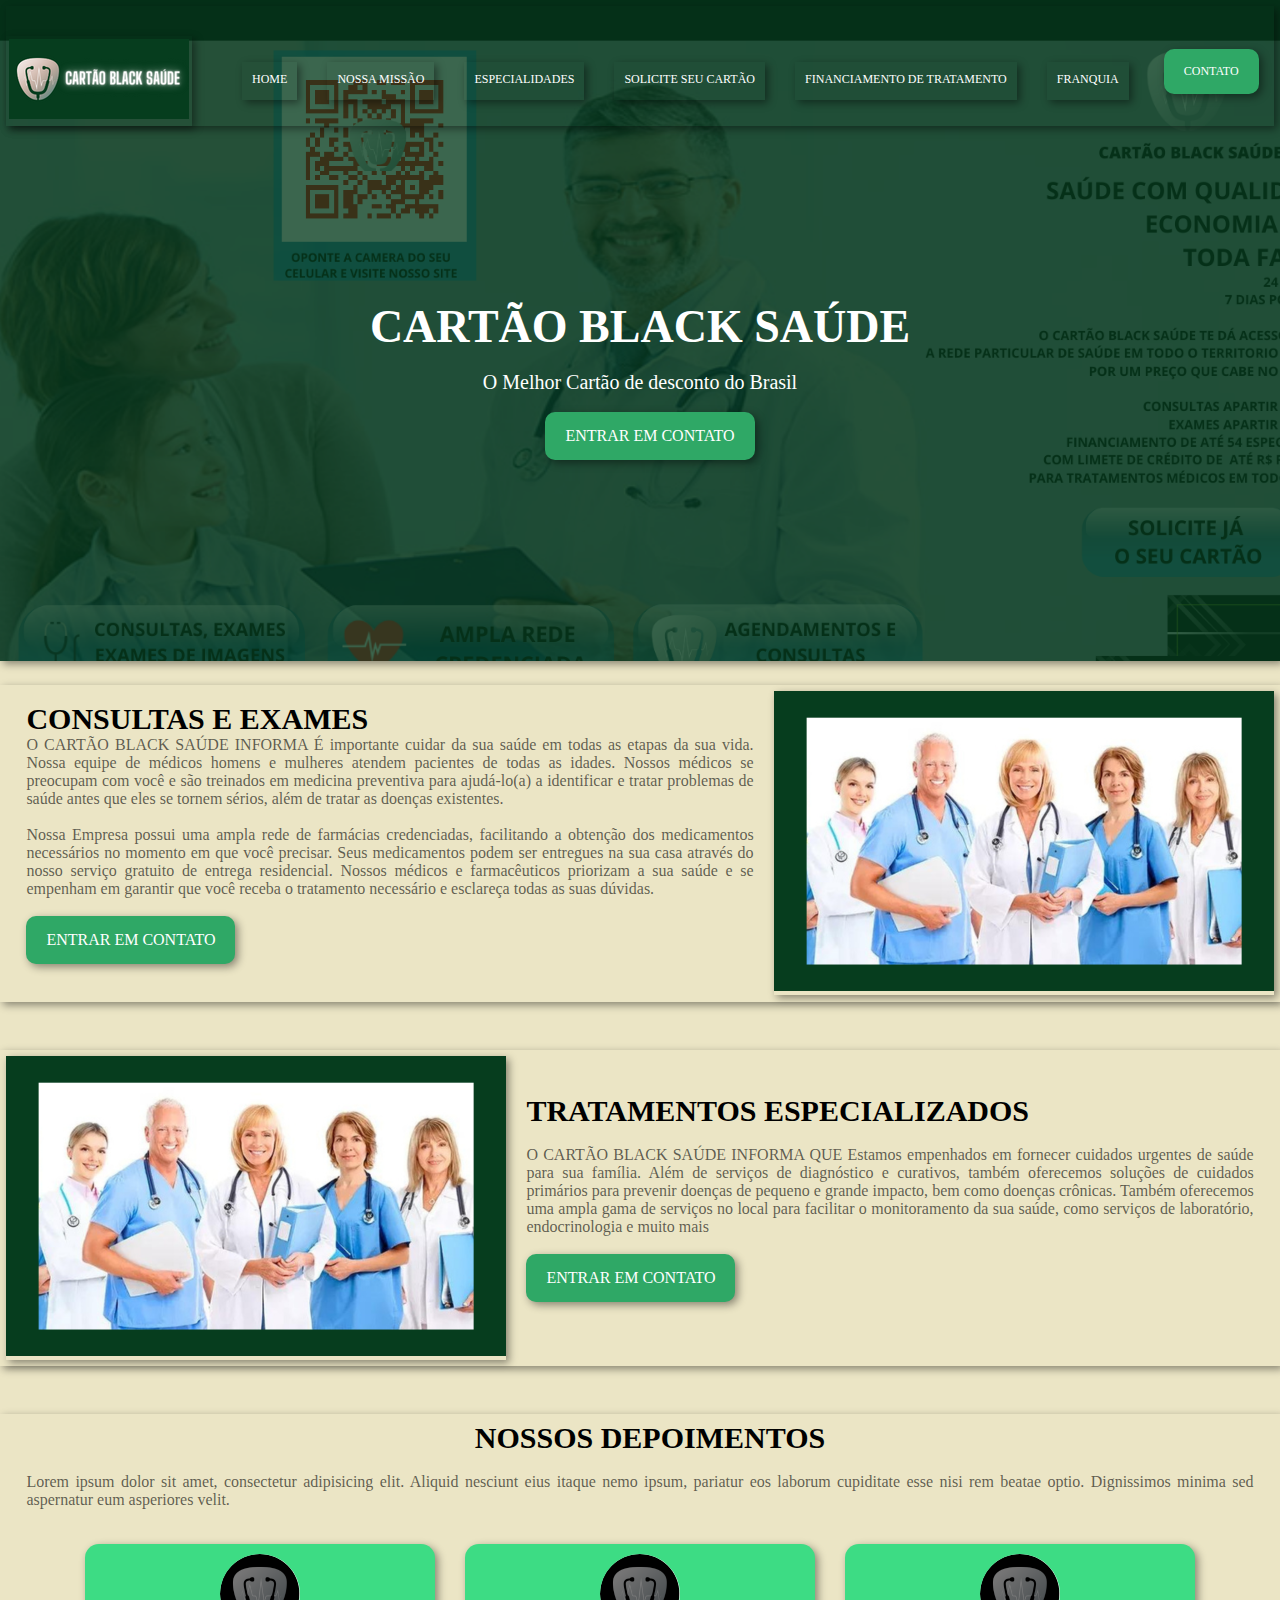
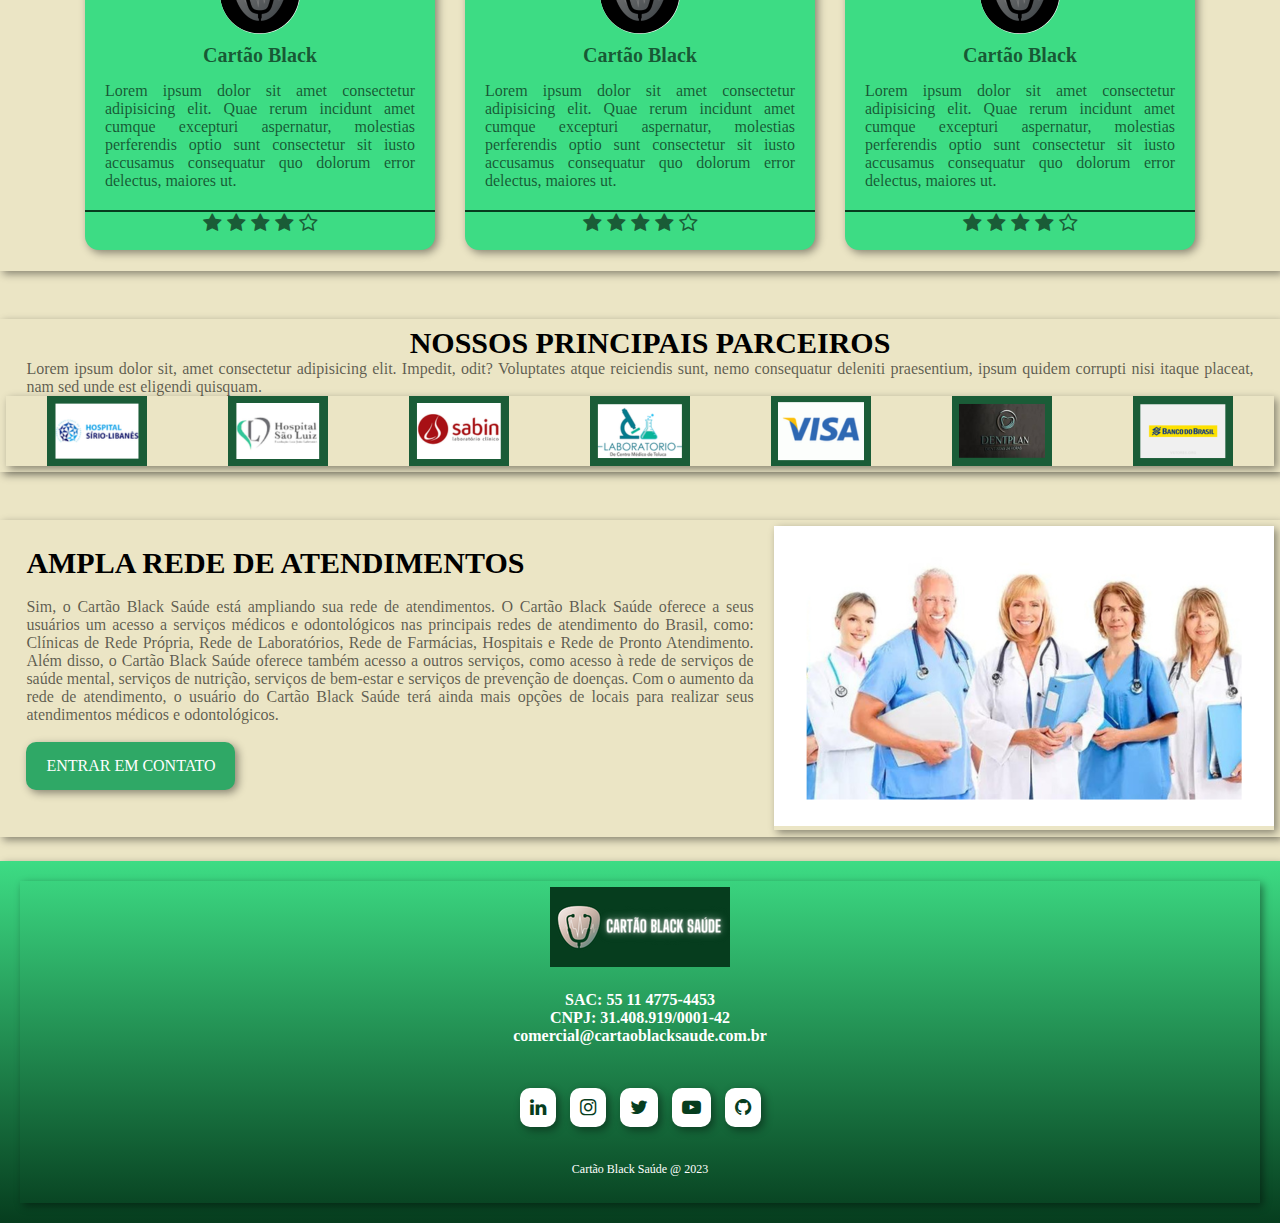
==== index.html @ 2e796e8f "novo site" ====
<!DOCTYPE html>
<html lang="pt-br">
<head>
    <meta charset="UTF-8">
    <meta http-equiv="X-UA-Compatible" content="IE=edge">
    <meta name="viewport" content="width=device-width, initial-scale=1.0">
    <link rel="stylesheet" href="css/style.css">
    <link rel="stylesheet" href="https://cdnjs.cloudflare.com/ajax/libs/font-awesome/4.7.0/css/font-awesome.css" integrity="sha512-5A8nwdMOWrSz20fDsjczgUidUBR8liPYU+WymTZP1lmY9G6Oc7HlZv156XqnsgNUzTyMefFTcsFH/tnJE/+xBg==" crossorigin="anonymous" referrerpolicy="no-referrer" />
    <title>CARTÃO BLACK SAÚDE</title>
</head>
<body>
    <header style="background-image: url('img/images/1.png')">
        <div class="container">
            <nav>
                <div class="logo">
                    <a href="index.html">
                        <img src="img/images/logotipo cartão black 4.png" alt="">
                    </a>
                </div>
                <ul class="ul">
                    <a href="home.html">HOME</a>
                    <a href="nossa-missao.html">NOSSA MISSÃO</a>
                    <a href="especialidades.html">ESPECIALIDADES</a>
                    <a href="solicite-seu-cartao.html">SOLICITE SEU CARTÃO</a>
                    <a href="financiamento-de-tratamentos.html">FINANCIAMENTO DE TRATAMENTO</a>
                    <a href="franquia.html">FRANQUIA</a>
                    <a href="contato.html" class="btn">CONTATO</a>
                    <div class="close-icon" onclick="closeMenu()">
                        <i class="fa fa-times-circle" aria-hidden="true"></i>
                    </div>
                </ul>
                <div class="menu-icon" onclick="openMenu()">
                    <i class="fa fa-bars"></i>
                </div>
            </nav>
            <section class="banner">
                <div class="banner-text">
                    <h1>CARTÃO BLACK SAÚDE</h1>
                    <P>O Melhor Cartão de desconto do Brasil</P>
                    <a href="contato.html" class="btn">ENTRAR EM CONTATO</a>
                </div>
            </section>
        </div>
    </header>
    <section class="consultas-e-exames">
        <div class="container">
            <div class="consultas-eexames-text">
                <h3>CONSULTAS E EXAMES</h3>
                <P>
                    O CARTÃO BLACK SAÚDE INFORMA
É importante cuidar da sua saúde em todas as etapas da sua vida. Nossa equipe de médicos homens e mulheres atendem pacientes de todas as idades. Nossos médicos se preocupam com você e são treinados em medicina preventiva para ajudá-lo(a) a identificar e tratar problemas de saúde antes que eles se tornem sérios, além de tratar as doenças existentes. 
                </P> <br>
                <P>
                    Nossa Empresa  possui uma ampla rede de farmácias credenciadas, facilitando a obtenção dos medicamentos necessários no momento em que você precisar. Seus medicamentos podem ser entregues na sua casa através do nosso serviço gratuito de entrega residencial. Nossos médicos e farmacêuticos priorizam a sua saúde e se empenham em garantir que você receba o tratamento necessário e esclareça todas as suas dúvidas.
                </P> <br>
                <a href="contato.html" class="btn animate-btn">ENTRAR EM CONTATO</a>
            </div>
            <div class="consultas-e-exames-img">
                <img src="img/images/equipe medica.png" alt="consulta">
            </div>
        </div>
    </section>
    <section class="consultas-e-exames">
        <div class="container">
            <div class="consultas-e-exames-img">
                <img src="img/images/equipe medica.png" alt="consulta">
            </div>
            <div class="consultas-eexames-text">
                <h3>TRATAMENTOS ESPECIALIZADOS</h3> <br>
                <P>
                    O CARTÃO BLACK SAÚDE INFORMA QUE
                    Estamos empenhados em fornecer cuidados urgentes de saúde para sua família. Além de serviços de diagnóstico e curativos, também oferecemos soluções de cuidados primários para prevenir doenças de pequeno e grande impacto, bem como doenças crônicas. Também oferecemos uma ampla gama de serviços no local para facilitar o monitoramento da sua saúde, como serviços de laboratório, endocrinologia e muito mais
                </P> <br>
                <a href="contato.html" class="btn animate-btn">ENTRAR EM CONTATO</a>
            </div>
            
        </div>
    </section>
    <section class="depoimentos">
        <div class="container">
            <h3>NOSSOS DEPOIMENTOS</h3><br>
            <p>
                Lorem ipsum dolor sit amet, consectetur adipisicing elit. Aliquid nesciunt eius itaque nemo ipsum, pariatur eos laborum cupiditate esse nisi rem beatae optio. Dignissimos minima sed aspernatur eum asperiores velit.

            </p>
            <div class="cards">
                <div class="cards-itens">
                    <img src="img/images/foto cartao black .png" alt="cartão black">
                    <p class="nome-user">Cartão Black</p>
                    <p class="depoimento-user">
                        Lorem ipsum dolor sit amet consectetur adipisicing elit. Quae rerum incidunt amet cumque excepturi aspernatur, molestias perferendis optio sunt consectetur sit iusto accusamus consequatur quo dolorum error delectus, maiores ut.
                    </p>
                    <div class="estrelas">
                        <i class="fa fa-star" aria-hidden="true"></i>
                        <i class="fa fa-star" aria-hidden="true"></i>
                        <i class="fa fa-star" aria-hidden="true"></i>
                        <i class="fa fa-star" aria-hidden="true"></i>
                        <i class="fa fa-star-o" aria-hidden="true"></i>
                    </div>
                </div>
                <div class="cards">
                    <div class="cards-itens">
                        <img src="img/images/foto cartao black .png" alt="cartão black">
                        <p class="nome-user">Cartão Black</p>
                        <p class="depoimento-user">
                            Lorem ipsum dolor sit amet consectetur adipisicing elit. Quae rerum incidunt amet cumque excepturi aspernatur, molestias perferendis optio sunt consectetur sit iusto accusamus consequatur quo dolorum error delectus, maiores ut.
                        </p>
                        <div class="estrelas">
                            <i class="fa fa-star" aria-hidden="true"></i>
                            <i class="fa fa-star" aria-hidden="true"></i>
                            <i class="fa fa-star" aria-hidden="true"></i>
                            <i class="fa fa-star" aria-hidden="true"></i>
                            <i class="fa fa-star-o" aria-hidden="true"></i>
                        </div>
                    </div>
                    <div class="cards">
                        <div class="cards-itens">
                            <img src="img/images/foto cartao black .png" alt="cartão black">
                            <p class="nome-user">Cartão Black</p>
                            <p class="depoimento-user">
                                Lorem ipsum dolor sit amet consectetur adipisicing elit. Quae rerum incidunt amet cumque excepturi aspernatur, molestias perferendis optio sunt consectetur sit iusto accusamus consequatur quo dolorum error delectus, maiores ut.
                            </p>
                            <div class="estrelas">
                                <i class="fa fa-star" aria-hidden="true"></i>
                                <i class="fa fa-star" aria-hidden="true"></i>
                                <i class="fa fa-star" aria-hidden="true"></i>
                                <i class="fa fa-star" aria-hidden="true"></i>
                                <i class="fa fa-star-o" aria-hidden="true"></i>
                            </div>
                     </div>
            </div>
        </div>
    </section>
    <section class="parceiros">
        <div class="container">
            <h3>NOSSOS PRINCIPAIS PARCEIROS</h3>
            <P>
                Lorem ipsum dolor sit, amet consectetur adipisicing elit. Impedit, odit? Voluptates atque reiciendis sunt, nemo consequatur deleniti praesentium, ipsum quidem corrupti nisi itaque placeat, nam sed unde est eligendi quisquam.
            </P>
            <div>
                <img src="img/images/imagem sirio libanes.png" alt="hospitais">
                <img src="img/images/imagem sao luis.png" alt="hospitais">
                <img src="img/images/imagem sabin.png" alt="clinicas">
                <img src="img/images/imagem toluca .png" alt="loboratórios">
                <img src="img/images/imagem visa.png" alt="dentistas">
                <img src="img/images/imagem dentplan.png" alt="farmacias">
                <img src="img/images/imagem bb .png" alt="bancos">
            </div>

        </div>

    </section>
    <section class="consultas-e-exames">
        <div class="container">
            <div class="consultas-eexames-text">
                <h3>AMPLA REDE DE ATENDIMENTOS</h3> <br>
                <P>
                    Sim, o Cartão Black Saúde está ampliando sua rede de atendimentos. O Cartão Black Saúde oferece a seus usuários um acesso a serviços médicos e odontológicos nas principais redes de atendimento do Brasil, como: Clínicas de Rede Própria, Rede de Laboratórios, Rede de Farmácias, Hospitais e Rede de Pronto Atendimento. Além disso, o Cartão Black Saúde oferece também acesso a outros serviços, como acesso à rede de serviços de saúde mental, serviços de nutrição, serviços de bem-estar e serviços de prevenção de doenças. Com o aumento da rede de atendimento, o usuário do Cartão Black Saúde terá ainda mais opções de locais para realizar seus atendimentos médicos e odontológicos. 
                </P> <br>
                <a href="contato.html" class="btn animate-btn">ENTRAR EM CONTATO</a>
            </div>
            <div class="consultas-e-exames-img">
                <img src="img/images/equipe medica 2.png" alt="consulta">
            </div>
        </div>
    </section>
    <footer class="footer">
        <div class="container">
            <img src="img/images/logotipo cartão black 4.png" alt="logo"> <br>
            <h4><strng>
                SAC: 55 11 4775-4453 <br>
                CNPJ: 31.408.919/0001-42 <br> comercial@cartaoblacksaude.com.br <br>
        </strng></h4> <br>
            <div class="links">
                <a href="https://www.linkedin.com/in/cart%C3%A3o-black-sa%C3%BAde-56b789235/" target="_blank"> <i class="fa fa-linkedin"></i></a>
                <a href="https://www.instagram.com/cartaoblacksaude/" target="_blank"> <i class="fa fa-instagram"></i></a>
                <a href="https://twitter.com/SaudeBlack" target="_blank"> <i class="fa fa-twitter"></i></a>
                <a href="https://www.youtube.com/channel/UC6_RUPoHvpSLVKjflVVgawg" target="_blank"> <i class="fa fa-youtube-play"></i></a>
                <a href="https://github.com/cartaoblack" target="_blank"> <i class="fa fa-github"></i></a>
             </div>
             <p class="copyright">Cartão Black Saúde @ 2023</p>
        </div>
    </footer>
    <script src="js/main.js"></script>
</body>
</html>
---- css/style.css ----
*{
    margin: 0;
    padding: 0;
    box-sizing: border-box;
    text-decoration: none;
    outline: none;
    font-family: 'Times New Roman', Times, serif;
}

body {
    background-color: #ebe5c5;
    box-shadow: 3px 3px 8px rgba(0, 0, 0, 0.425);
}

section, footer {
    padding: 24px 0;

}

h3 {
    font-size: 30px;
    margin-left: 20px
    
}

p {
    color: #0000009c;
    text-align: left;
    margin-right: 20px;
    margin-left: 20px;
    text-align: justify;
}

.container {
    max-width: 1400px;
    margin: 0 auto;
    padding: 0.5%;
    box-shadow: 3px 3px 8px rgba(0, 0, 0, 0.425);
}

.btn {
    background-color: #2fa866;
    color: white;
    padding: 15px 20px;
    border-radius: 10px;
    cursor: pointer;
    display: inline-block;
    transition: 1s;
    margin-left: 20px;
    margin-bottom: 20px;
    box-shadow: 3px 3px 8px rgba(0, 0, 0, 0.425);
}

.btn:hover {
    background-color: #1a5c37;
}

@keyframes onimate-outline {
    from {
        outline: 0px solid white;
    }

    to {
        outline: 15px solid rgb(240, 201, 201);
    }
}

header {
    background-position: center;
    background-size: cover;
    background-attachment: fixed;
}

nav {
    display: flex;
    align-items: center;
    justify-content: space-between;
    padding-top: 30px;
    box-shadow: 3px 3px 8px rgba(0, 0, 0, 0.425);
}

nav ul {
    display: flex;
    align-items: center;
}

nav ul a {
    color: white;
    margin: 0 15px;
    padding: 10px;
    text-transform: uppercase;
    font-size: 12px;
    display: block;
    box-shadow: 3px 3px 8px rgba(0, 0, 0, 0.425);
}

nav ul a:not(.btn)::after {
    content: "";
    background-color: #3ddc84;
    height: 3px;
    width: 0%;
    display: block;
    margin: auto;
    transition: 0.3s;
}

nav ul a:hover::after {
    width: 100%;
}

nav .menu-icon {
    cursor: pointer;
    font-size: 25px;
    color: white;
    display: none;
}

nav .close-icon {
    display: none;
    font-size: 30px;
    color: white;
}

.banner {
    display: flex;
    justify-content: center;
}

.banner .banner-text {
    margin: 150px;
    text-align: center;
    padding: 0 90px;
}

.banner .banner-text h1 {
    font-size: 46px;
    color: white;
}

.banner .banner-text p {
    font-size: 20px;
    color: white;
    font-weight: lighter;
    margin: 18px 0;
    text-align: center;
}

.consultas-e-exames .container {
    display: flex;
    align-items: center;
}

.consultas-e-exames .consultas-e-exames-text {
    width: 60%;
    padding: 0 40px;
}

.consultas-e-exames .consultas-e-exames h3 {
    font-size: 20px;
}

.consultas-e-exames .consultas-e-exames p{
    margin: 5px 0 10px 0;
    text-align: justify;
}

.consultas-e-exames .consultas-e-exames-img {
    width: 40%;
    box-shadow: 3px 3px 8px rgba(0, 0, 0, 0.425);
}

.consultas-e-exames .consultas-e-exames img{
    width: 100%;
}

.depoimentos h3 {
    text-align: center;
}

.depoimentos p {
    margin-bottom: 20px;
    text-align: center;
    text-align: justify;
}

.cards {
    display: flex;
    justify-content: center;
    flex-wrap: wrap;
}

.depoimentos .cards-itens {
    background-color: #3ddc84;
    margin: 15px;
    border-radius: 14px;
    text-align: center;
    width: 350px;
    transition: 0.3s;
    box-shadow: 3px 3px 8px rgba(0, 0, 0, 0.425);
}

.depoimentos .cards-itens a {
    color: #063d1e;
}

.depoimentos .cards-itens img {
    border-radius: 100%;
    width: 80px;
    display: block;
    margin: 10px auto;
}

.depoimentos .cards-itens .nome-user {
    font-weight: 600;
    font-size: 20px;
    margin-bottom: 15px;
    transition: 0.3s;
    text-align: center;
}

.depoimentos .cards-itens .depoimentos-user {
    font-size: 15px;
    padding: 0 15px;
}

.depoimentos .cards-itens .estrelas {
    margin: 15px 0;
    border-top: 2px solid #063d1e;
}

.depoimentos .cards-itens .estrelas {
    color: #1a5c37;
    margin-top: 15px;
    font-size: 20px;
} 

.depoimentos .cards-itens:hover {
    background-color: #83e1ad;
    margin-top: -5px;
}

.depoimentos .cards-itens:hover .nome-user,
.depoimentos .cards-itens:hover .depoimento-user,
.depoimentos .cards-itens:hover .estrelas {
    color: white;
}

.parceiros h3 {
    text-align: center;
}

.parceiros p {
    text-align: justify;
}

.parceiros .container div {
    display: flex;
    align-items: center;
    justify-content: space-around;
    flex-wrap: wrap;
    box-shadow: 3px 3px 8px rgba(0, 0, 0, 0.425);
}

.footer {
    background: linear-gradient(to top, #063d1e 0%, #3ddc84 100%);
    text-align: center;
    padding: 20px;
    box-shadow: 3px 3px 8px rgba(0, 0, 0, 0.425);
    
     
}

.footer i {
    color: #063d1e;
    font-size: 19px;
    background-color: white;
    padding: 10px;
    margin: 5px;
    border-radius: 10px;
    box-shadow: 3px 3px 8px rgba(0, 0, 0, 0.425);
}

.footer p {
    margin-top: 20px;
    color: white;
    font-size: 12px;
    text-align: center;
    padding: 20px;
    margin-top: 10px;
}

.footer h4 {
    color: white;
    padding: 20px;
}

.nossa-missao .container {
    display: flex;
    align-items: center;
    justify-content: space-between;
}

.nossa-missao .nossa-missao-text {
    width: 60%;
    padding: 20px;
}

.nossa-missao .nossa-missao-text p {
    margin: 18px 0;
    color: #000000a6;
    text-align: justify;
}

.nossa-missao .nossa-missao-img {
    width: 40%;  
    box-shadow: 3px 3px 8px rgba(0, 0, 0, 0.425);
}

.nossa-missao .nossa-missao img {
    width: 100%;
    border-radius: 10px;
    box-shadow: 3px 3px 8px rgba(0, 0, 0, 0.425);
}

.especialidades h3{
    text-align: center;
}

.especialidades .container > p {
    text-align: justify;
}

.especialidades .rows-cards {
    display: flex;
    justify-content: center;
    margin-top: 20px;
    flex-wrap: wrap;
    text-align: center;
    box-shadow: 3px 3px 8px rgba(0, 0, 0, 0.425);
}

.especialidades .row-card-item {
    background-color: #83e1ad;
    width: 350px;
    padding: 20px;
    border-radius: 14px;
    margin: 20px;
    transition: 0.3s;
    box-shadow: 3px 3px 8px rgba(0, 0, 0, 0.425);
}

.especialidades .row-card-item:hover {
    background-color: #3ddc84;
}

.especialidades .row-card-item img {
    background-color: #83e1ad;
    border-radius: 14px;
    width: 70px;
    padding: 9px;
}

.especialidades .row-card-item:hover p {
    color: white;
}

.especialidades .row-card-item p.nome-especialidades {
    margin: 5px;
    transition: 0.3s;
}

.especialidades .row-card-item p.descricao-especialidades {
    transition: 0.3s;
}

.aside .container {
    padding: 20px;
    background-color: #83e1ad;
    color: black;
}
 .container1 {
    text-align: center;
    margin-bottom: 30px;
    background-color: #2fa866;
    padding: 20px;
    position: relative;
    justify-content: space-around;
    flex-wrap: wrap;
    box-shadow: 3px 3px 8px rgba(0, 0, 0, 0.425);
 }

 .container1 > h3 {
    color: white;
    margin: 15px;
 }
.dados {
    background-color: #3ddc84
}

.dados .container {
    display: flex;
    justify-content: center;
    flex-wrap: wrap;
}

.dados .dados-item {
    text-align: center;
    margin: 5px;
    color: black;
    background-color: #2fa866;
}

.dados .dados-item img {
    background-color: #2fa866;
    border-radius: 14px;
    padding: 10px;
    margin-bottom: 15px;
    width: 80px; 
}

.dados .dados-item p {
    font-size: 18px;
    text-align: left;
}

.dados .dados-item p strong {
    font-size: 28px;
}

.contacto-info {
    display: flex;
    justify-content: space-between;
    margin-top: 50px;
}

.contacto-info .left-side {
    width: 50%;
    padding: 30px;
    background-color: #3ddc84;
    border-radius: 14px;
    margin-right: 50px;
    height: fit-content;
    box-shadow: 3px 3px 8px rgba(0, 0, 0, 0.425);
}

.contacto-info .left-side div {
    display: flex;
    align-items: center;
    margin-bottom: 10px;
    
}

.contacto-info .left-side div i {
    font-size: 24px;
    color: white;
    
}

.contacto-info .left-side p {
    font-size: 17px;
    color: white;
}

.contacto-info .right-side {
    width: 50%;
    box-shadow: 3px 3px 8px rgba(0, 0, 0, 0.425);
}

.contacto-info .right-side input{
    display: block;
    width: 100%;
    margin-bottom: 10px;
    height: 47px;
    padding: 15px;
    border-radius: 9px;
    transition: 0.3s;
    border: 1px solid #ebe5c5;
    color: #212121;
    font-weight: lighter;
    box-shadow: 3px 3px 8px rgba(0, 0, 0, 0.425);
}

.contacto-info .right-side input:focus,
.contacto-info .right-side textarea:focus {
    border-color: #1a5c37;
}

.contacto-info .right-side textarea {
    border: 1px solid #ebe5c5;
    color: #212121;
    border-radius: 9px;
    margin-bottom: 10px;
    padding: 15px;
    width: 100%;
    transition: 0.3s;
    resize: none;
    box-shadow: 3px 3px 8px rgba(0, 0, 0, 0.425);
}

.contacto-info .right-side button {
    border: none;
    box-shadow: 3px 3px 8px rgba(0, 0, 0, 0.425);
}

.container3 {
    background-color: #2fa866;
    text-align: center;
    padding: 20px;
    box-shadow: 3px 3px 8px rgba(0, 0, 0, 0.425);
    background-position: right center;
}

.container3 > img {
    background-position: right center;
    background-size: cover;
}

.cadastro {
    text-align: center;
    color: white;
    background-color: #2fa866;
    padding: 10px;
    border-radius: 14px;
    box-shadow: 3px 3px 8px rgba(0, 0, 0, 0.425);
}

.logo {
    padding: 3px;
    box-shadow: 3px 3px 8px rgba(0, 0, 0, 0.425);
}


 @media(max-width: 830px) {
    .ul {
        position: fixed;
        top: 0;
        left: 0;
        background-color: #1a5c37;
        width: 100%;
        height: 100%;
        flex-direction: column;
        align-items: center;
        justify-content: center;
        clip-path: circle(0% at 100% 0);
        transition: 0.7s;
    }

    .ul.open {
        clip-path: circle(141.4% at 100% 0);
    }

    .ul a {
        margin: 10px 0;
        font-size: 16px;
    }
    nav .menu-icon{
        display: block;
    }
    nav .close-icon {
        display: block;
        position: absolute;
        top: 46px;
        right: 28px;
    }

    /* Pagina home responsivo*/
    .consultas-e-exames .consultas-e-exames-text {
        margin-top: 10px;
        padding: 0 20px;
        order: 1;
    }

    .consultas-e-exames .container {
        flex-direction: column;
    }

    .consultas-e-exames .consultas-e-exames-text h3 {
        font-size: 38px;
    }

    .consultas-e-exames .consultas-e-exames-text,
    .consultas-e-exames .consultas-e-exames-img {
        width: 100%;
    }

    /* banner responsivo*/
    .banner .banner-text {
        padding: 0;
        margin: 80px;
    }

    .banner .banner-text h1 {
        font-size: 60px;
    }

    .banner .banner-text p {
        font-size: 20px;
    }

    .depoimentos .cards-itens {
        width: 100%;
    }

    .parceiros .container div {
        width: 100%;
    }
    

    /* pagina nossa missão responsivo*/
    .nossa-missao .container {
        flex-direction: column-reverse;
    }

    .nossa-missao .nossa-missao-img,
    .nossa-missao .nossa-missao-text {
        width: 100%;
    }

    .nossa-missao .nossa-missao-text {
        margin-top: 40px;
    }

    /* pagina contato responsivo*/
    .contacto .contacto-info {
         flex-direction: column-reverse;
    }

    .contacto-info .right-side,
    .contacto-info .left-side {
        width: 100%;
    }

    .contacto-info .right-side {
        margin-bottom: 30px;
    }

}
@media (max-width:500px) {
    .banner .banner-text h1 {
        font-size: 50px;
    }

    .consultas-e-exames .consultas-e-exames-text h3 {
        font-size: 40px;
    }

}
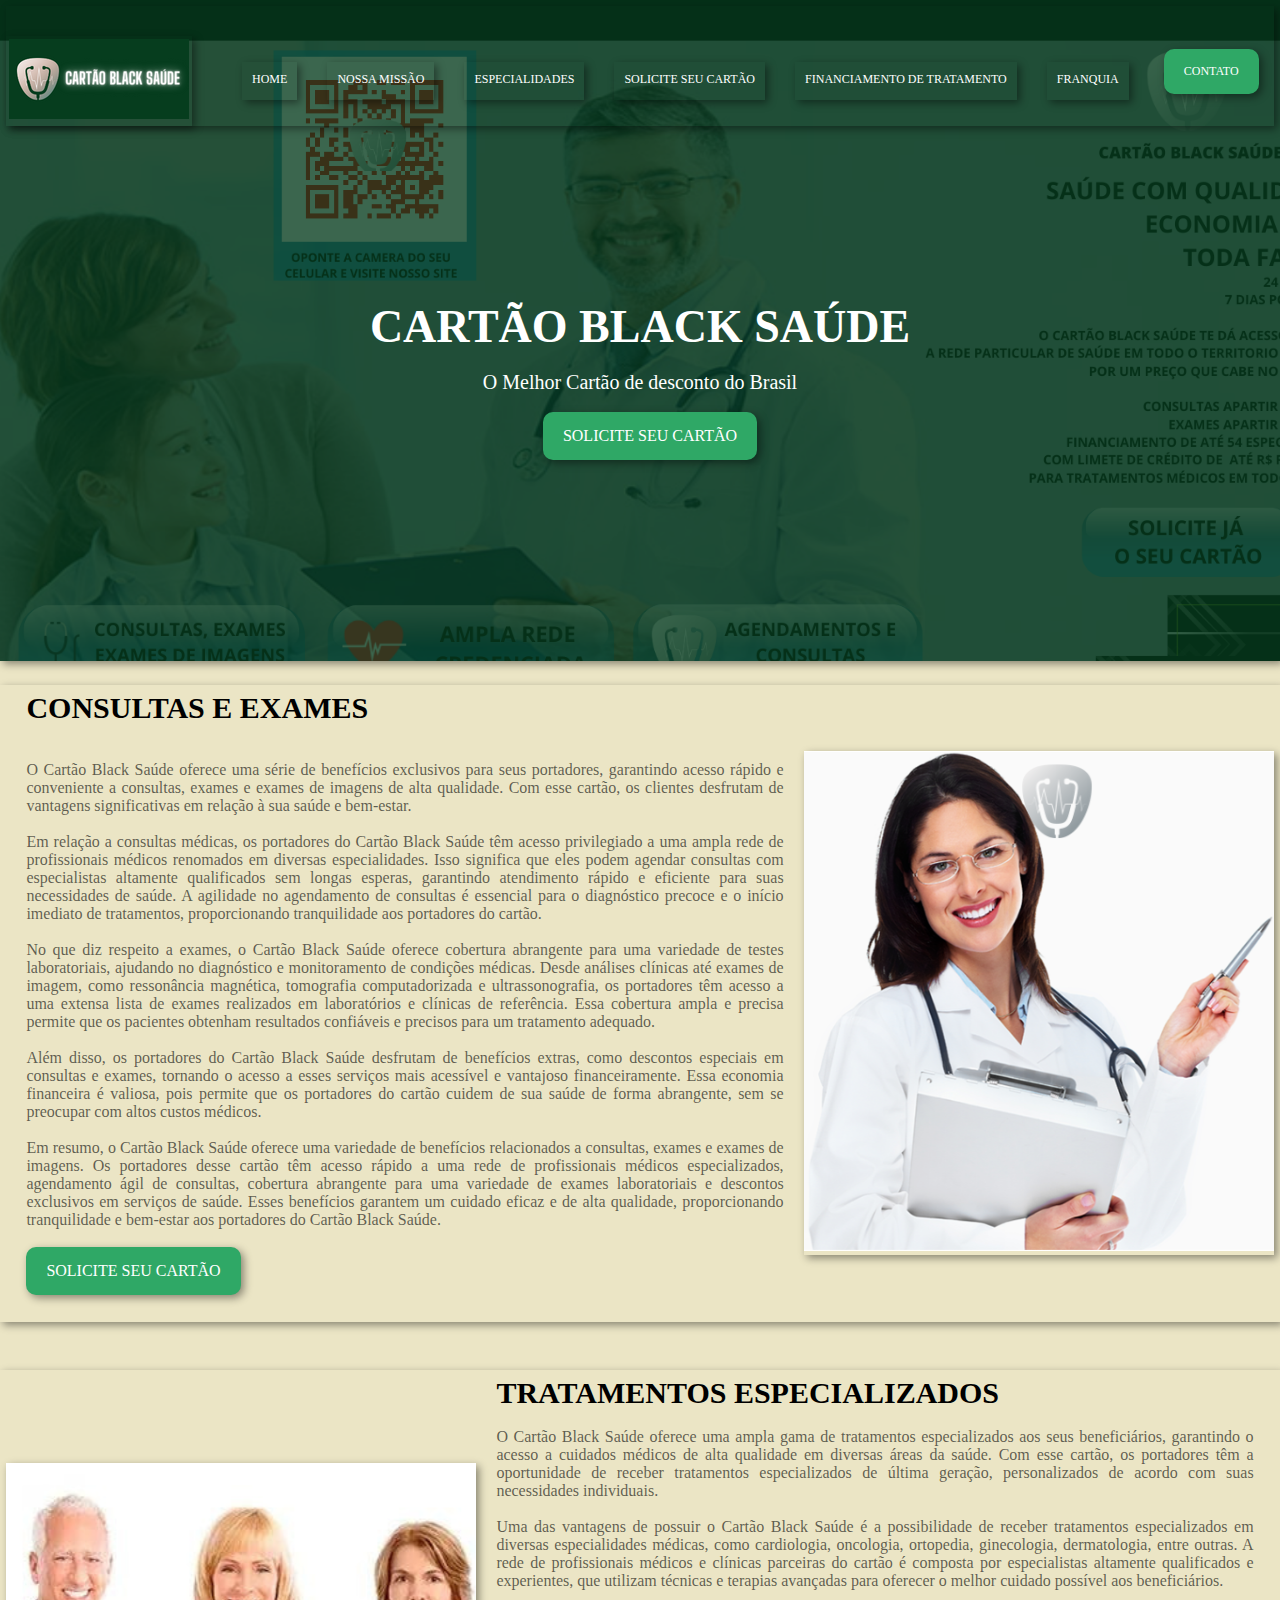
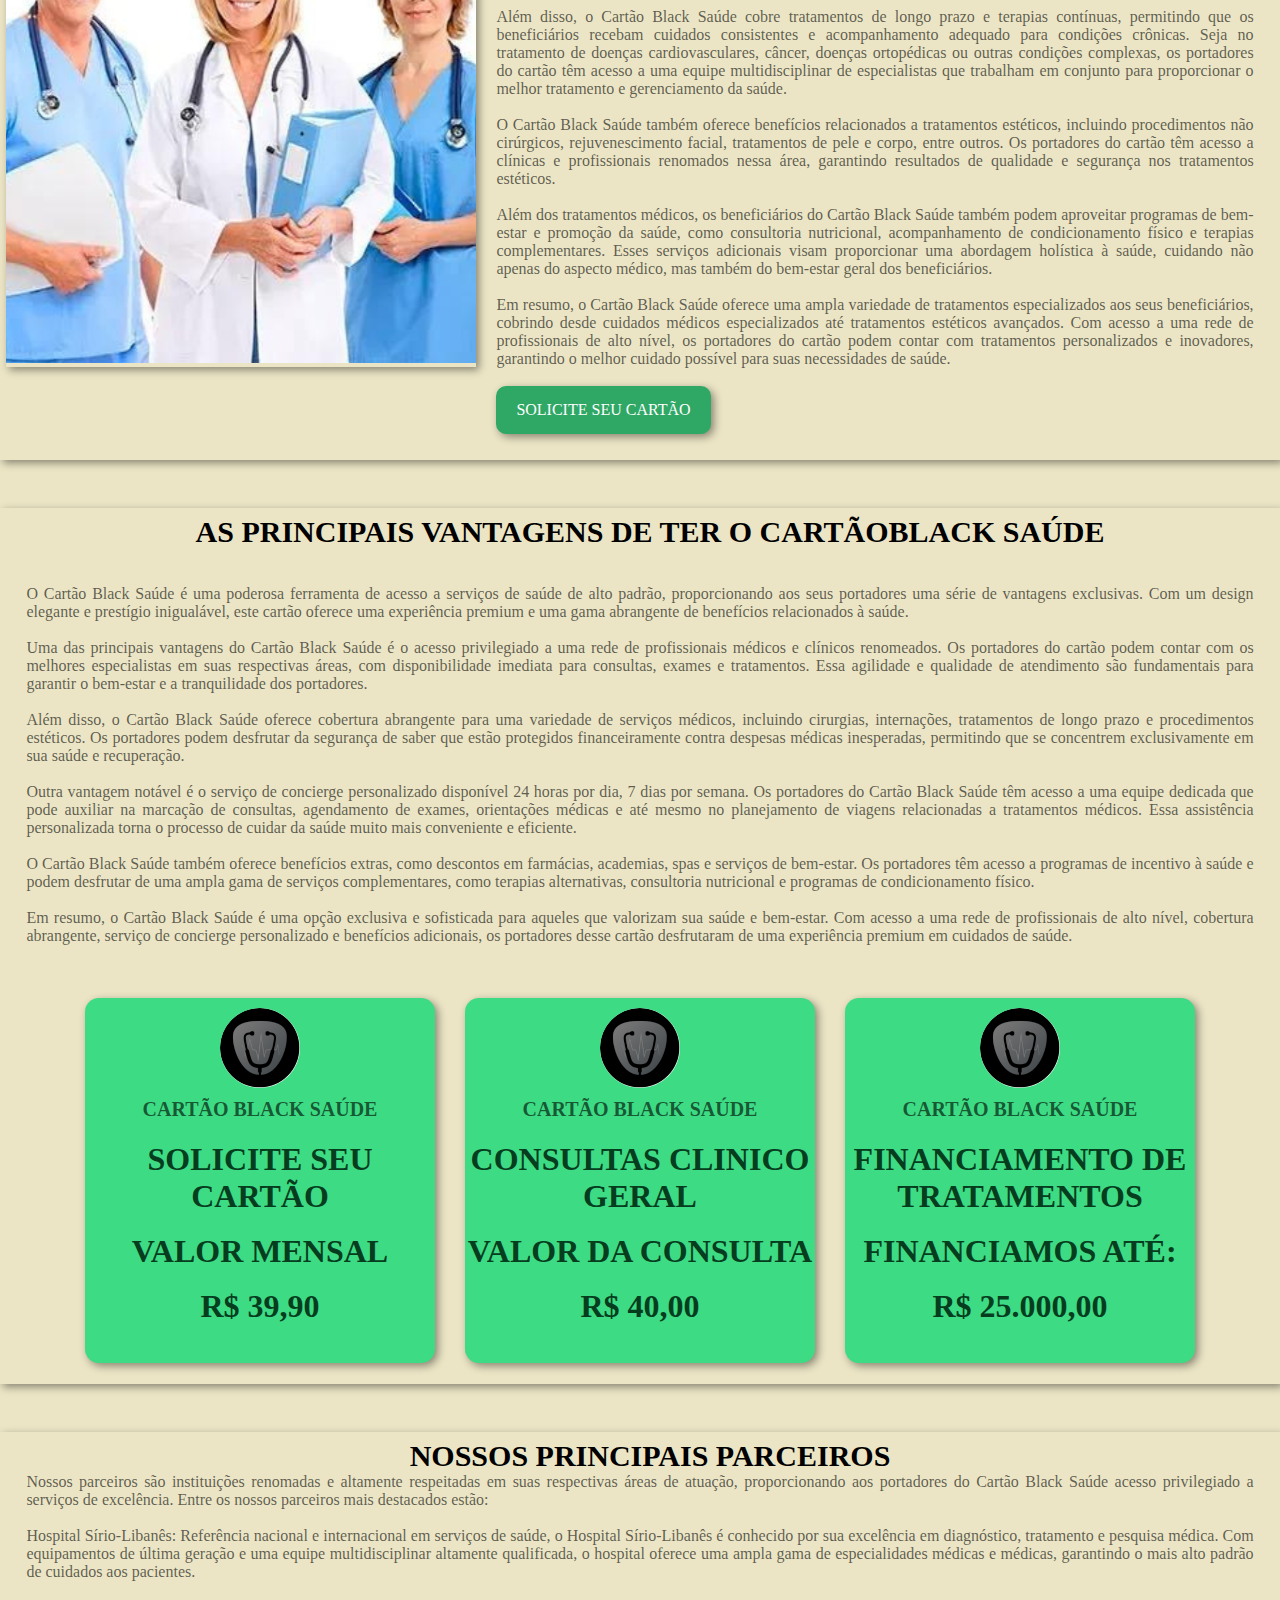
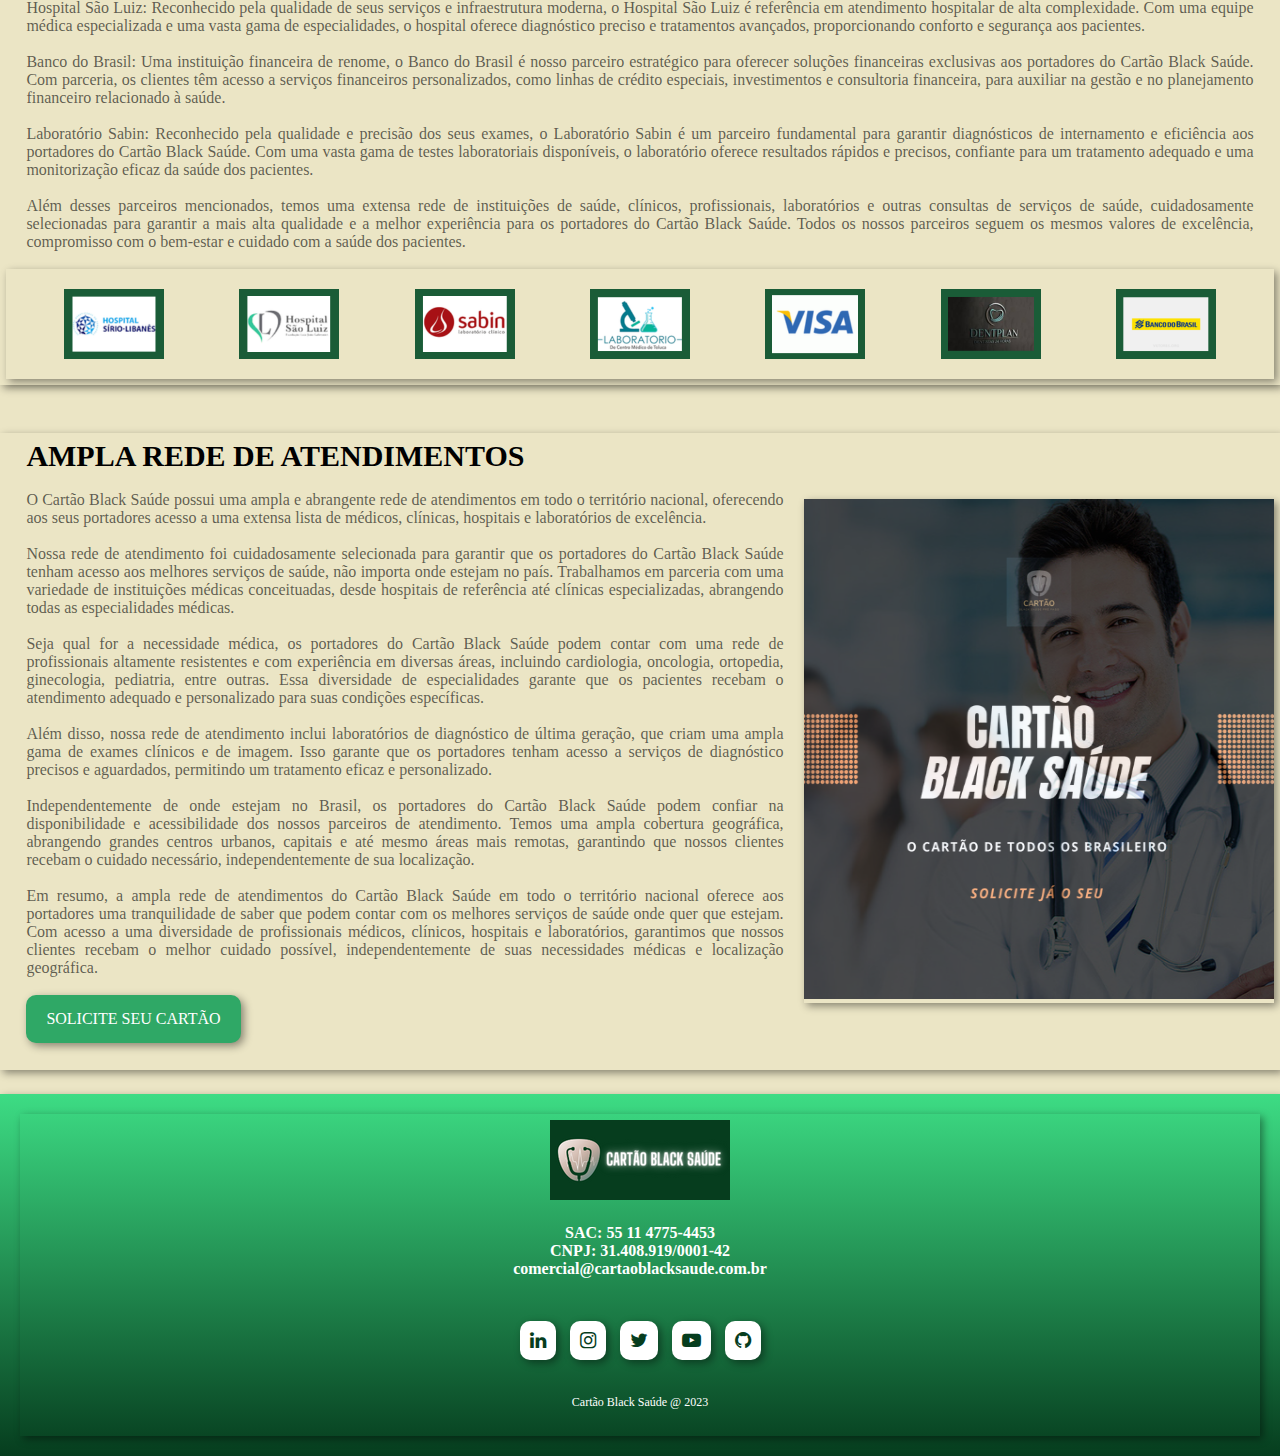
==== commit 0260a4a6: "Update index.html" ====
--- a/index.html
+++ b/index.html
@@ -9,7 +9,7 @@
     <title>CARTÃO BLACK SAÚDE</title>
 </head>
 <body>
-    <header style="background-image: url('img/images/1.png')">
+    <header style="background-image: url('img/images/1.png')" heigth="1000px" width="400px">
         <div class="container">
             <nav>
                 <div class="logo">
@@ -37,7 +37,7 @@
                 <div class="banner-text">
                     <h1>CARTÃO BLACK SAÚDE</h1>
                     <P>O Melhor Cartão de desconto do Brasil</P>
-                    <a href="contato.html" class="btn">ENTRAR EM CONTATO</a>
+                    <a href="contato.html" class="btn">SOLICITE SEU CARTÃO</a>
                 </div>
             </section>
         </div>
@@ -45,88 +45,102 @@
     <section class="consultas-e-exames">
         <div class="container">
             <div class="consultas-eexames-text">
-                <h3>CONSULTAS E EXAMES</h3>
+                <h3>CONSULTAS E EXAMES</h3> <br> <br> 
                 <P>
-                    O CARTÃO BLACK SAÚDE INFORMA
-É importante cuidar da sua saúde em todas as etapas da sua vida. Nossa equipe de médicos homens e mulheres atendem pacientes de todas as idades. Nossos médicos se preocupam com você e são treinados em medicina preventiva para ajudá-lo(a) a identificar e tratar problemas de saúde antes que eles se tornem sérios, além de tratar as doenças existentes. 
-                </P> <br>
-                <P>
-                    Nossa Empresa  possui uma ampla rede de farmácias credenciadas, facilitando a obtenção dos medicamentos necessários no momento em que você precisar. Seus medicamentos podem ser entregues na sua casa através do nosso serviço gratuito de entrega residencial. Nossos médicos e farmacêuticos priorizam a sua saúde e se empenham em garantir que você receba o tratamento necessário e esclareça todas as suas dúvidas.
-                </P> <br>
-                <a href="contato.html" class="btn animate-btn">ENTRAR EM CONTATO</a>
+                    O Cartão Black Saúde oferece uma série de benefícios exclusivos para seus portadores, garantindo acesso rápido e conveniente a consultas, exames e exames de imagens de alta qualidade. Com esse cartão, os clientes desfrutam de vantagens significativas em relação à sua saúde e bem-estar. <br> <br>
+
+                    Em relação a consultas médicas, os portadores do Cartão Black Saúde têm acesso privilegiado a uma ampla rede de profissionais médicos renomados em diversas especialidades. Isso significa que eles podem agendar consultas com especialistas altamente qualificados sem longas esperas, garantindo atendimento rápido e eficiente para suas necessidades de saúde. A agilidade no agendamento de consultas é essencial para o diagnóstico precoce e o início imediato de tratamentos, proporcionando tranquilidade aos portadores do cartão. <br> <br>
+                    
+                    No que diz respeito a exames, o Cartão Black Saúde oferece cobertura abrangente para uma variedade de testes laboratoriais, ajudando no diagnóstico e monitoramento de condições médicas. Desde análises clínicas até exames de imagem, como ressonância magnética, tomografia computadorizada e ultrassonografia, os portadores têm acesso a uma extensa lista de exames realizados em laboratórios e clínicas de referência. Essa cobertura ampla e precisa permite que os pacientes obtenham resultados confiáveis e precisos para um tratamento adequado. <br> <br>
+                    
+                    Além disso, os portadores do Cartão Black Saúde desfrutam de benefícios extras, como descontos especiais em consultas e exames, tornando o acesso a esses serviços mais acessível e vantajoso financeiramente. Essa economia financeira é valiosa, pois permite que os portadores do cartão cuidem de sua saúde de forma abrangente, sem se preocupar com altos custos médicos. <br> <br>
+                    
+                    Em resumo, o Cartão Black Saúde oferece uma variedade de benefícios relacionados a consultas, exames e exames de imagens. Os portadores desse cartão têm acesso rápido a uma rede de profissionais médicos especializados, agendamento ágil de consultas, cobertura abrangente para uma variedade de exames laboratoriais e descontos exclusivos em serviços de saúde. Esses benefícios garantem um cuidado eficaz e de alta qualidade, proporcionando tranquilidade e bem-estar aos portadores do Cartão Black Saúde. <br> <br>
+                </P> 
+                <a href="contato.html" class="btn animate-btn">SOLICITE SEU CARTÃO</a>
             </div>
             <div class="consultas-e-exames-img">
-                <img src="img/images/equipe medica.png" alt="consulta">
+                <img src="img/images/consultas 1.png" alt="consulta" height="500px" width="470px">
             </div>
         </div>
     </section>
     <section class="consultas-e-exames">
         <div class="container">
             <div class="consultas-e-exames-img">
-                <img src="img/images/equipe medica.png" alt="consulta">
+                <img src="img/images/trataamentos 1.png" alt="consulta" height="500px" width="470px">
             </div>
             <div class="consultas-eexames-text">
                 <h3>TRATAMENTOS ESPECIALIZADOS</h3> <br>
                 <P>
-                    O CARTÃO BLACK SAÚDE INFORMA QUE
-                    Estamos empenhados em fornecer cuidados urgentes de saúde para sua família. Além de serviços de diagnóstico e curativos, também oferecemos soluções de cuidados primários para prevenir doenças de pequeno e grande impacto, bem como doenças crônicas. Também oferecemos uma ampla gama de serviços no local para facilitar o monitoramento da sua saúde, como serviços de laboratório, endocrinologia e muito mais
+                    O Cartão Black Saúde oferece uma ampla gama de tratamentos especializados aos seus beneficiários, garantindo o acesso a cuidados médicos de alta qualidade em diversas áreas da saúde. Com esse cartão, os portadores têm a oportunidade de receber tratamentos especializados de última geração, personalizados de acordo com suas necessidades individuais. <br> <br>
+
+                    Uma das vantagens de possuir o Cartão Black Saúde é a possibilidade de receber tratamentos especializados em diversas especialidades médicas, como cardiologia, oncologia, ortopedia, ginecologia, dermatologia, entre outras. A rede de profissionais médicos e clínicas parceiras do cartão é composta por especialistas altamente qualificados e experientes, que utilizam técnicas e terapias avançadas para oferecer o melhor cuidado possível aos beneficiários. <br> <br>
+
+                    Além disso, o Cartão Black Saúde cobre tratamentos de longo prazo e terapias contínuas, permitindo que os beneficiários recebam cuidados consistentes e acompanhamento adequado para condições crônicas. Seja no tratamento de doenças cardiovasculares, câncer, doenças ortopédicas ou outras condições complexas, os portadores do cartão têm acesso a uma equipe multidisciplinar de especialistas que trabalham em conjunto para proporcionar o melhor tratamento e gerenciamento da saúde. <br> <br>
+
+                    O Cartão Black Saúde também oferece benefícios relacionados a tratamentos estéticos, incluindo procedimentos não cirúrgicos, rejuvenescimento facial, tratamentos de pele e corpo, entre outros. Os portadores do cartão têm acesso a clínicas e profissionais renomados nessa área, garantindo resultados de qualidade e segurança nos tratamentos estéticos. <br> <br>
+
+                    Além dos tratamentos médicos, os beneficiários do Cartão Black Saúde também podem aproveitar programas de bem-estar e promoção da saúde, como consultoria nutricional, acompanhamento de condicionamento físico e terapias complementares. Esses serviços adicionais visam proporcionar uma abordagem holística à saúde, cuidando não apenas do aspecto médico, mas também do bem-estar geral dos beneficiários. <br> <br>
+
+                    Em resumo, o Cartão Black Saúde oferece uma ampla variedade de tratamentos especializados aos seus beneficiários, cobrindo desde cuidados médicos especializados até tratamentos estéticos avançados. Com acesso a uma rede de profissionais de alto nível, os portadores do cartão podem contar com tratamentos personalizados e inovadores, garantindo o melhor cuidado possível para suas necessidades de saúde. <br>
                 </P> <br>
-                <a href="contato.html" class="btn animate-btn">ENTRAR EM CONTATO</a>
+                <a href="contato.html" class="btn animate-btn">SOLICITE SEU CARTÃO</a>
             </div>
             
         </div>
     </section>
     <section class="depoimentos">
         <div class="container">
-            <h3>NOSSOS DEPOIMENTOS</h3><br>
+            <h3>AS PRINCIPAIS VANTAGENS DE TER O CARTÃOBLACK SAÚDE</h3><br> <br>
             <p>
-                Lorem ipsum dolor sit amet, consectetur adipisicing elit. Aliquid nesciunt eius itaque nemo ipsum, pariatur eos laborum cupiditate esse nisi rem beatae optio. Dignissimos minima sed aspernatur eum asperiores velit.
+                O Cartão Black Saúde é uma poderosa ferramenta de acesso a serviços de saúde de alto padrão, proporcionando aos seus portadores uma série de vantagens exclusivas. Com um design elegante e prestígio inigualável, este cartão oferece uma experiência premium e uma gama abrangente de benefícios relacionados à saúde. <br> <br>
+
+                Uma das principais vantagens do Cartão Black Saúde é o acesso privilegiado a uma rede de profissionais médicos e clínicos renomeados. Os portadores do cartão podem contar com os melhores especialistas em suas respectivas áreas, com disponibilidade imediata para consultas, exames e tratamentos. Essa agilidade e qualidade de atendimento são fundamentais para garantir o bem-estar e a tranquilidade dos portadores. <br> <br>
+                
+                Além disso, o Cartão Black Saúde oferece cobertura abrangente para uma variedade de serviços médicos, incluindo cirurgias, internações, tratamentos de longo prazo e procedimentos estéticos. Os portadores podem desfrutar da segurança de saber que estão protegidos financeiramente contra despesas médicas inesperadas, permitindo que se concentrem exclusivamente em sua saúde e recuperação. <br> <br>
+                
+                Outra vantagem notável é o serviço de concierge personalizado disponível 24 horas por dia, 7 dias por semana. Os portadores do Cartão Black Saúde têm acesso a uma equipe dedicada que pode auxiliar na marcação de consultas, agendamento de exames, orientações médicas e até mesmo no planejamento de viagens relacionadas a tratamentos médicos. Essa assistência personalizada torna o processo de cuidar da saúde muito mais conveniente e eficiente. <br> <br>
+                
+                O Cartão Black Saúde também oferece benefícios extras, como descontos em farmácias, academias, spas e serviços de bem-estar. Os portadores têm acesso a programas de incentivo à saúde e podem desfrutar de uma ampla gama de serviços complementares, como terapias alternativas, consultoria nutricional e programas de condicionamento físico. <br> <br>
+                
+                Em resumo, o Cartão Black Saúde é uma opção exclusiva e sofisticada para aqueles que valorizam sua saúde e bem-estar. Com acesso a uma rede de profissionais de alto nível, cobertura abrangente, serviço de concierge personalizado e benefícios adicionais, os portadores desse cartão desfrutaram de uma experiência premium em cuidados de saúde. <br> <br>
 
             </p>
             <div class="cards">
                 <div class="cards-itens">
                     <img src="img/images/foto cartao black .png" alt="cartão black">
-                    <p class="nome-user">Cartão Black</p>
+                    <p class="nome-user">CARTÃO BLACK SAÚDE</p>
                     <p class="depoimento-user">
-                        Lorem ipsum dolor sit amet consectetur adipisicing elit. Quae rerum incidunt amet cumque excepturi aspernatur, molestias perferendis optio sunt consectetur sit iusto accusamus consequatur quo dolorum error delectus, maiores ut.
+                        <a href="contato.html" target="_blank">
+                            <h1>SOLICITE SEU CARTÃO</h1> <br>
+                            <h1>VALOR MENSAL</h1> <br>
+                            <h1>R$ 39,90</h1> <br>
+                        </a>
                     </p>
-                    <div class="estrelas">
-                        <i class="fa fa-star" aria-hidden="true"></i>
-                        <i class="fa fa-star" aria-hidden="true"></i>
-                        <i class="fa fa-star" aria-hidden="true"></i>
-                        <i class="fa fa-star" aria-hidden="true"></i>
-                        <i class="fa fa-star-o" aria-hidden="true"></i>
-                    </div>
                 </div>
                 <div class="cards">
                     <div class="cards-itens">
                         <img src="img/images/foto cartao black .png" alt="cartão black">
-                        <p class="nome-user">Cartão Black</p>
+                        <p class="nome-user">CARTÃO BLACK SAÚDE</p>
                         <p class="depoimento-user">
-                            Lorem ipsum dolor sit amet consectetur adipisicing elit. Quae rerum incidunt amet cumque excepturi aspernatur, molestias perferendis optio sunt consectetur sit iusto accusamus consequatur quo dolorum error delectus, maiores ut.
+                            <a href="contato.html" target="_blank">
+                                <h1>CONSULTAS CLINICO GERAL</h1> <br>
+                                <h1>VALOR DA CONSULTA</h1> <br>
+                                <h1>R$ 40,00</h1> <br>
+                            </a>
                         </p>
-                        <div class="estrelas">
-                            <i class="fa fa-star" aria-hidden="true"></i>
-                            <i class="fa fa-star" aria-hidden="true"></i>
-                            <i class="fa fa-star" aria-hidden="true"></i>
-                            <i class="fa fa-star" aria-hidden="true"></i>
-                            <i class="fa fa-star-o" aria-hidden="true"></i>
-                        </div>
                     </div>
                     <div class="cards">
                         <div class="cards-itens">
                             <img src="img/images/foto cartao black .png" alt="cartão black">
-                            <p class="nome-user">Cartão Black</p>
+                            <p class="nome-user">CARTÃO BLACK SAÚDE</p>
                             <p class="depoimento-user">
-                                Lorem ipsum dolor sit amet consectetur adipisicing elit. Quae rerum incidunt amet cumque excepturi aspernatur, molestias perferendis optio sunt consectetur sit iusto accusamus consequatur quo dolorum error delectus, maiores ut.
+                                <a href="contato.html" target="_blank">
+                                    <h1>FINANCIAMENTO DE TRATAMENTOS</h1> <br>
+                                    <h1>FINANCIAMOS ATÉ:</h1> <br>
+                                    <h1>R$ 25.000,00</h1> <br>
+                                </a>
                             </p>
-                            <div class="estrelas">
-                                <i class="fa fa-star" aria-hidden="true"></i>
-                                <i class="fa fa-star" aria-hidden="true"></i>
-                                <i class="fa fa-star" aria-hidden="true"></i>
-                                <i class="fa fa-star" aria-hidden="true"></i>
-                                <i class="fa fa-star-o" aria-hidden="true"></i>
-                            </div>
                      </div>
             </div>
         </div>
@@ -135,7 +149,17 @@
         <div class="container">
             <h3>NOSSOS PRINCIPAIS PARCEIROS</h3>
             <P>
-                Lorem ipsum dolor sit, amet consectetur adipisicing elit. Impedit, odit? Voluptates atque reiciendis sunt, nemo consequatur deleniti praesentium, ipsum quidem corrupti nisi itaque placeat, nam sed unde est eligendi quisquam.
+                Nossos parceiros são instituições renomadas e altamente respeitadas em suas respectivas áreas de atuação, proporcionando aos portadores do Cartão Black Saúde acesso privilegiado a serviços de excelência. Entre os nossos parceiros mais destacados estão: <br> <br>
+
+                Hospital Sírio-Libanês: Referência nacional e internacional em serviços de saúde, o Hospital Sírio-Libanês é conhecido por sua excelência em diagnóstico, tratamento e pesquisa médica. Com equipamentos de última geração e uma equipe multidisciplinar altamente qualificada, o hospital oferece uma ampla gama de especialidades médicas e médicas, garantindo o mais alto padrão de cuidados aos pacientes. <br> <br>
+                
+                Hospital São Luiz: Reconhecido pela qualidade de seus serviços e infraestrutura moderna, o Hospital São Luiz é referência em atendimento hospitalar de alta complexidade. Com uma equipe médica especializada e uma vasta gama de especialidades, o hospital oferece diagnóstico preciso e tratamentos avançados, proporcionando conforto e segurança aos pacientes. <br> <br>
+                
+                Banco do Brasil: Uma instituição financeira de renome, o Banco do Brasil é nosso parceiro estratégico para oferecer soluções financeiras exclusivas aos portadores do Cartão Black Saúde. Com parceria, os clientes têm acesso a serviços financeiros personalizados, como linhas de crédito especiais, investimentos e consultoria financeira, para auxiliar na gestão e no planejamento financeiro relacionado à saúde. <br> <br>
+                
+                Laboratório Sabin: Reconhecido pela qualidade e precisão dos seus exames, o Laboratório Sabin é um parceiro fundamental para garantir diagnósticos de internamento e eficiência aos portadores do Cartão Black Saúde. Com uma vasta gama de testes laboratoriais disponíveis, o laboratório oferece resultados rápidos e precisos, confiante para um tratamento adequado e uma monitorização eficaz da saúde dos pacientes. <br> <br>
+                
+                Além desses parceiros mencionados, temos uma extensa rede de instituições de saúde, clínicos, profissionais, laboratórios e outras consultas de serviços de saúde, cuidadosamente selecionadas para garantir a mais alta qualidade e a melhor experiência para os portadores do Cartão Black Saúde. Todos os nossos parceiros seguem os mesmos valores de excelência, compromisso com o bem-estar e cuidado com a saúde dos pacientes. <br> <br>
             </P>
             <div>
                 <img src="img/images/imagem sirio libanes.png" alt="hospitais">
@@ -155,12 +179,22 @@
             <div class="consultas-eexames-text">
                 <h3>AMPLA REDE DE ATENDIMENTOS</h3> <br>
                 <P>
-                    Sim, o Cartão Black Saúde está ampliando sua rede de atendimentos. O Cartão Black Saúde oferece a seus usuários um acesso a serviços médicos e odontológicos nas principais redes de atendimento do Brasil, como: Clínicas de Rede Própria, Rede de Laboratórios, Rede de Farmácias, Hospitais e Rede de Pronto Atendimento. Além disso, o Cartão Black Saúde oferece também acesso a outros serviços, como acesso à rede de serviços de saúde mental, serviços de nutrição, serviços de bem-estar e serviços de prevenção de doenças. Com o aumento da rede de atendimento, o usuário do Cartão Black Saúde terá ainda mais opções de locais para realizar seus atendimentos médicos e odontológicos. 
-                </P> <br>
-                <a href="contato.html" class="btn animate-btn">ENTRAR EM CONTATO</a>
+                    O Cartão Black Saúde possui uma ampla e abrangente rede de atendimentos em todo o território nacional, oferecendo aos seus portadores acesso a uma extensa lista de médicos, clínicas, hospitais e laboratórios de excelência. <br> <br>
+
+                    Nossa rede de atendimento foi cuidadosamente selecionada para garantir que os portadores do Cartão Black Saúde tenham acesso aos melhores serviços de saúde, não importa onde estejam no país. Trabalhamos em parceria com uma variedade de instituições médicas conceituadas, desde hospitais de referência até clínicas especializadas, abrangendo todas as especialidades médicas. <br> <br>
+                    
+                    Seja qual for a necessidade médica, os portadores do Cartão Black Saúde podem contar com uma rede de profissionais altamente resistentes e com experiência em diversas áreas, incluindo cardiologia, oncologia, ortopedia, ginecologia, pediatria, entre outras. Essa diversidade de especialidades garante que os pacientes recebam o atendimento adequado e personalizado para suas condições específicas. <br> <br>
+                    
+                    Além disso, nossa rede de atendimento inclui laboratórios de diagnóstico de última geração, que criam uma ampla gama de exames clínicos e de imagem. Isso garante que os portadores tenham acesso a serviços de diagnóstico precisos e aguardados, permitindo um tratamento eficaz e personalizado. <br> <br>
+                    
+                    Independentemente de onde estejam no Brasil, os portadores do Cartão Black Saúde podem confiar na disponibilidade e acessibilidade dos nossos parceiros de atendimento. Temos uma ampla cobertura geográfica, abrangendo grandes centros urbanos, capitais e até mesmo áreas mais remotas, garantindo que nossos clientes recebam o cuidado necessário, independentemente de sua localização. <br> <br>
+                    
+                    Em resumo, a ampla rede de atendimentos do Cartão Black Saúde em todo o território nacional oferece aos portadores uma tranquilidade de saber que podem contar com os melhores serviços de saúde onde quer que estejam. Com acesso a uma diversidade de profissionais médicos, clínicos, hospitais e laboratórios, garantimos que nossos clientes recebam o melhor cuidado possível, independentemente de suas necessidades médicas e localização geográfica. <br> <br>
+                </P> 
+                <a href="contato.html" class="btn animate-btn">SOLICITE SEU CARTÃO</a>
             </div>
             <div class="consultas-e-exames-img">
-                <img src="img/images/equipe medica 2.png" alt="consulta">
+                <img src="img/images/nossa missao 1 (1).png" alt="consulta" height="500px" width="470px">
             </div>
         </div>
     </section>
@@ -168,9 +202,9 @@
         <div class="container">
             <img src="img/images/logotipo cartão black 4.png" alt="logo"> <br>
             <h4><strng>
-                SAC: 55 11 4775-4453 <br>
-                CNPJ: 31.408.919/0001-42 <br> comercial@cartaoblacksaude.com.br <br>
-        </strng></h4> <br>
+                    SAC: 55 11 4775-4453 <br>
+                    CNPJ: 31.408.919/0001-42 <br> comercial@cartaoblacksaude.com.br <br>
+            </strng></h4> <br>
             <div class="links">
                 <a href="https://www.linkedin.com/in/cart%C3%A3o-black-sa%C3%BAde-56b789235/" target="_blank"> <i class="fa fa-linkedin"></i></a>
                 <a href="https://www.instagram.com/cartaoblacksaude/" target="_blank"> <i class="fa fa-instagram"></i></a>
--- a/css/style.css
+++ b/css/style.css
@@ -32,7 +32,7 @@
 }
 
 .container {
-    max-width: 1400px;
+    max-width: 1300px;
     margin: 0 auto;
     padding: 0.5%;
     box-shadow: 3px 3px 8px rgba(0, 0, 0, 0.425);
@@ -254,6 +254,7 @@
 }
 
 .parceiros .container div {
+    padding: 20px;
     display: flex;
     align-items: center;
     justify-content: space-around;
@@ -340,7 +341,7 @@
 }
 
 .especialidades .row-card-item {
-    background-color: #83e1ad;
+    background-color: #2fa866;
     width: 350px;
     padding: 20px;
     border-radius: 14px;
@@ -375,7 +376,7 @@
 
 .aside .container {
     padding: 20px;
-    background-color: #83e1ad;
+    background-color: #2fa866;
     color: black;
 }
  .container1 {
@@ -394,7 +395,7 @@
     margin: 15px;
  }
 .dados {
-    background-color: #3ddc84
+    background-color: #2fa866
 }
 
 .dados .container {
@@ -436,7 +437,7 @@
 .contacto-info .left-side {
     width: 50%;
     padding: 30px;
-    background-color: #3ddc84;
+    background-color: #1a5c37;
     border-radius: 14px;
     margin-right: 50px;
     height: fit-content;
@@ -526,6 +527,77 @@
 
 .logo {
     padding: 3px;
+    box-shadow: 3px 3px 8px rgba(0, 0, 0, 0.425);
+}
+
+
+table {
+    width: 1350px;
+    border-collapse: separate;
+    background-color: #063d1e;
+    color: rgb(251, 249, 252);
+    text-align: right;
+    font-size: 1em;
+    padding: 20px;
+    box-shadow: 3px 3px 8px rgba(0, 0, 0, 0.425);
+}
+
+td, th {
+    border: 1px solid #2fa866; 
+    padding: 30px;
+    text-align: left;
+    box-shadow: 3px 3px 8px rgba(0, 0, 0, 0.425);
+}
+tr.destaque {
+  background-color: #2fa866;
+  font-size: 3.em;
+  text-align: center;
+  box-shadow: 3px 3px 8px rgba(0, 0, 0, 0.425);
+}
+
+.numero {
+    text-align: right;
+    font-size: 2em;
+}
+
+div#container {
+  overflow-x: auto;
+  text-align: center;
+  box-shadow: 3px 3px 8px rgba(0, 0, 0, 0.425);
+}
+
+caption {
+    font-size: 1.5em;
+    font-weight: bold;
+    color: white;
+    padding: 20px;
+    background-color: #2fa866;
+    box-shadow: 3px 3px 8px rgba(0, 0, 0, 0.425);
+}
+
+a {
+    color: #3ddc84;
+}
+
+div.video {
+    
+    margin: 0px -30px 30px -30px;
+    padding: 20px;
+    padding-bottom: 50%;
+    position: relative;
+    box-shadow: 3px 3px 8px rgba(0, 0, 0, 0.425);
+}
+
+div.video > iframe {
+    position: absolute;
+    top: 5%;
+    left: 5%;
+    width: 90%;
+    height: 90%;
+}
+.containerif {
+    background-color: #1a5c37;
+    margin-top: 30px;
     box-shadow: 3px 3px 8px rgba(0, 0, 0, 0.425);
 }
 
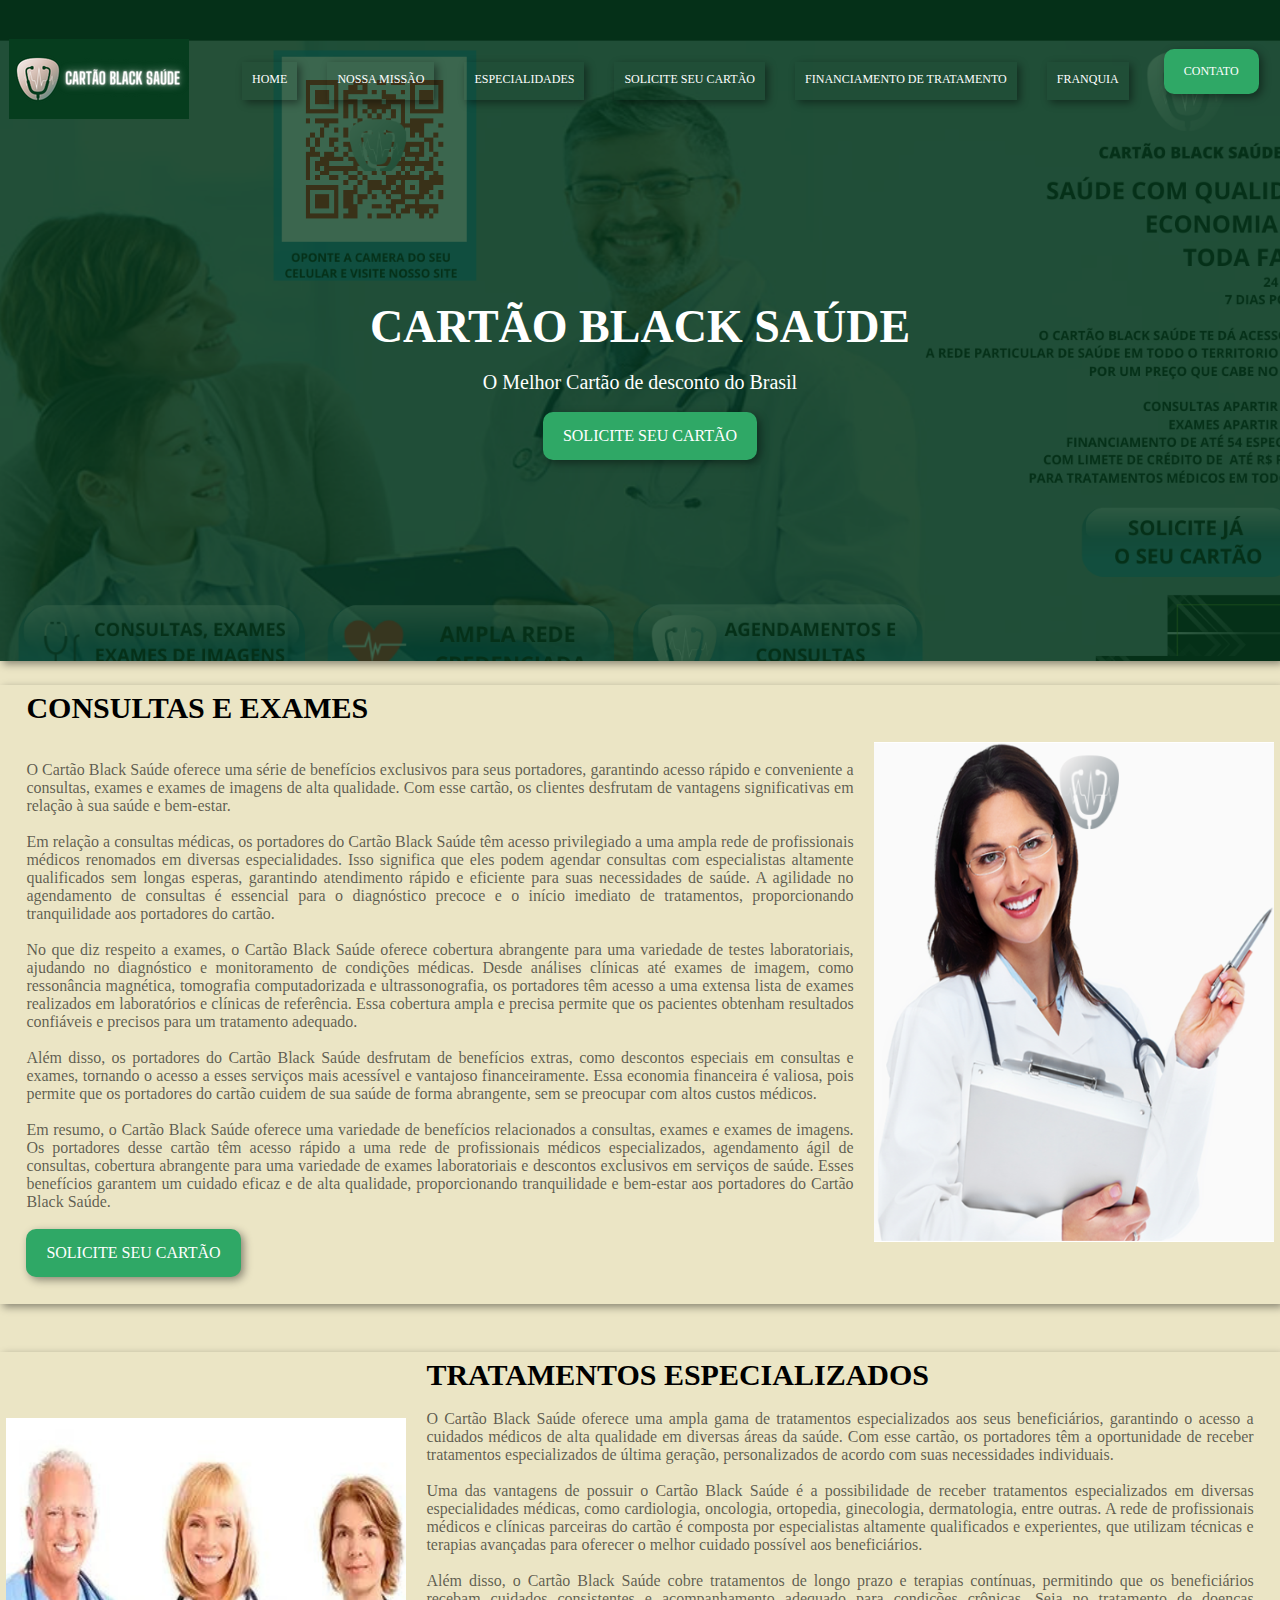
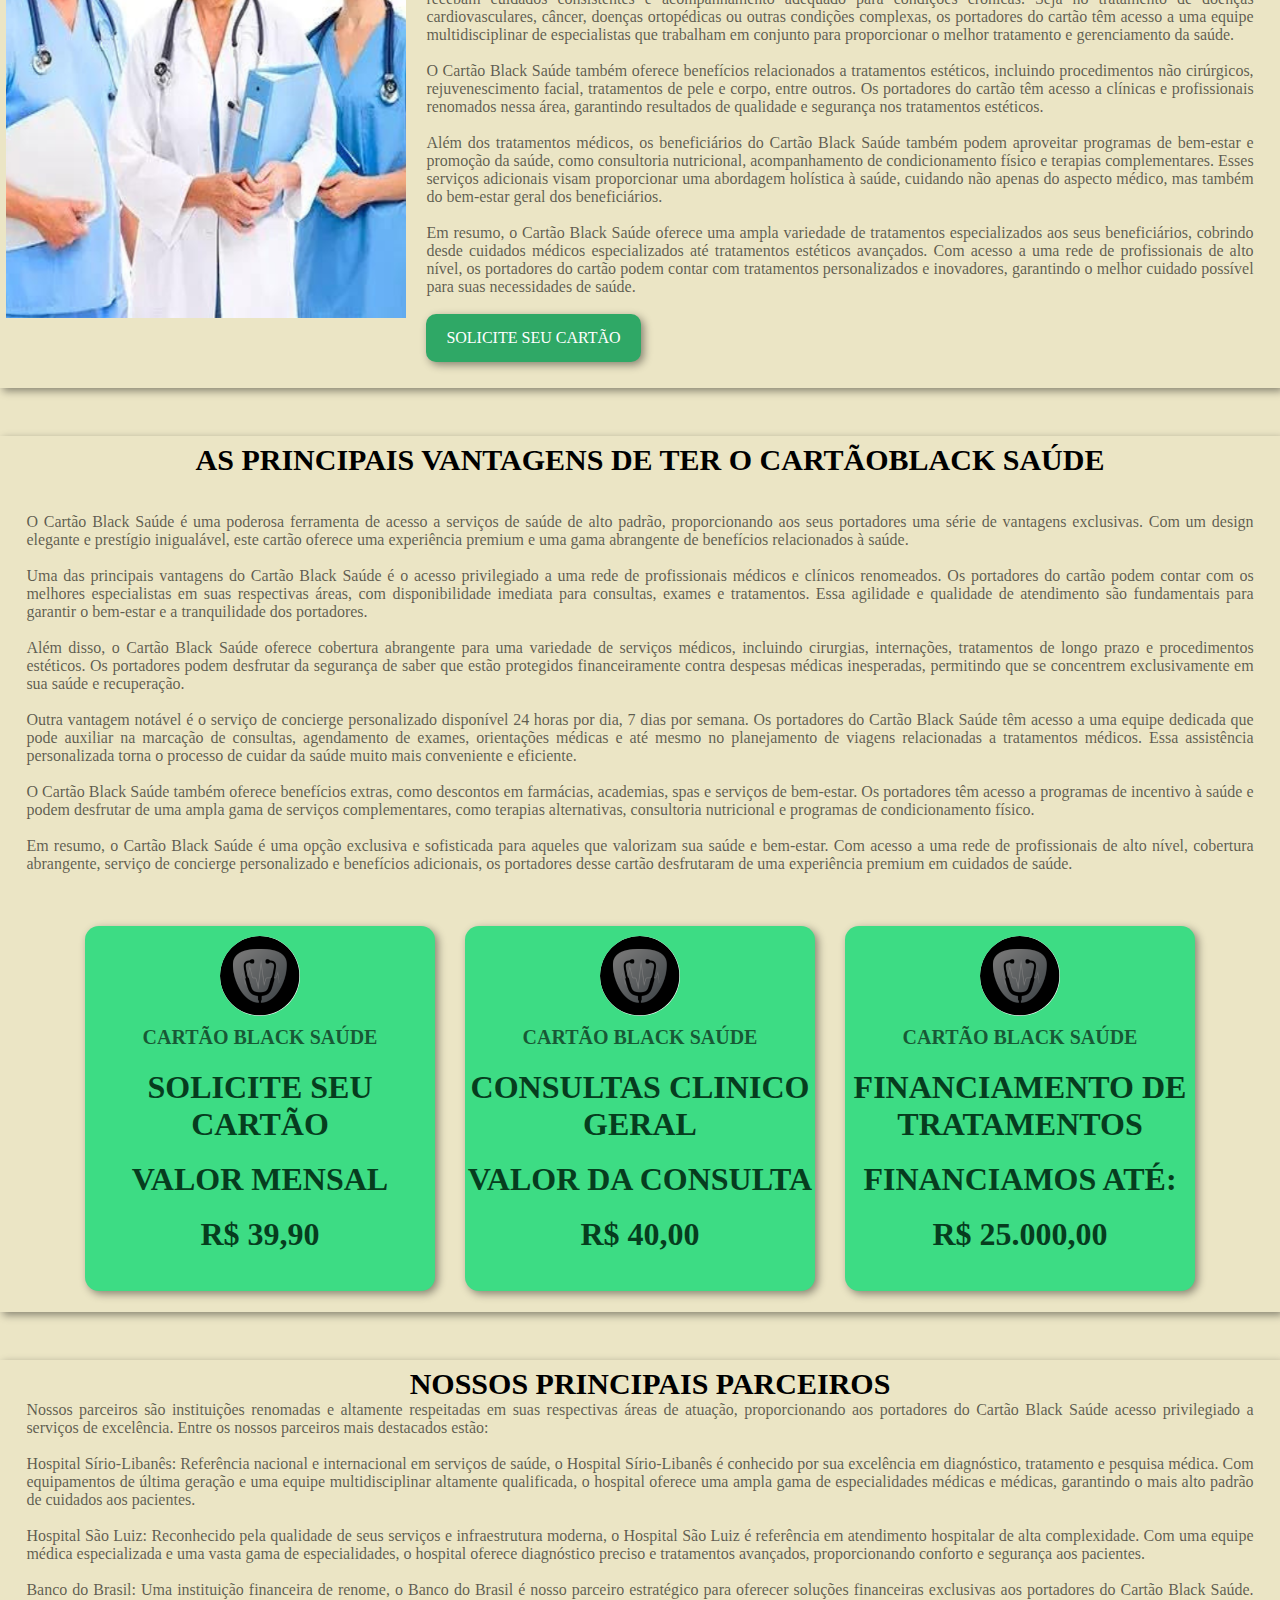
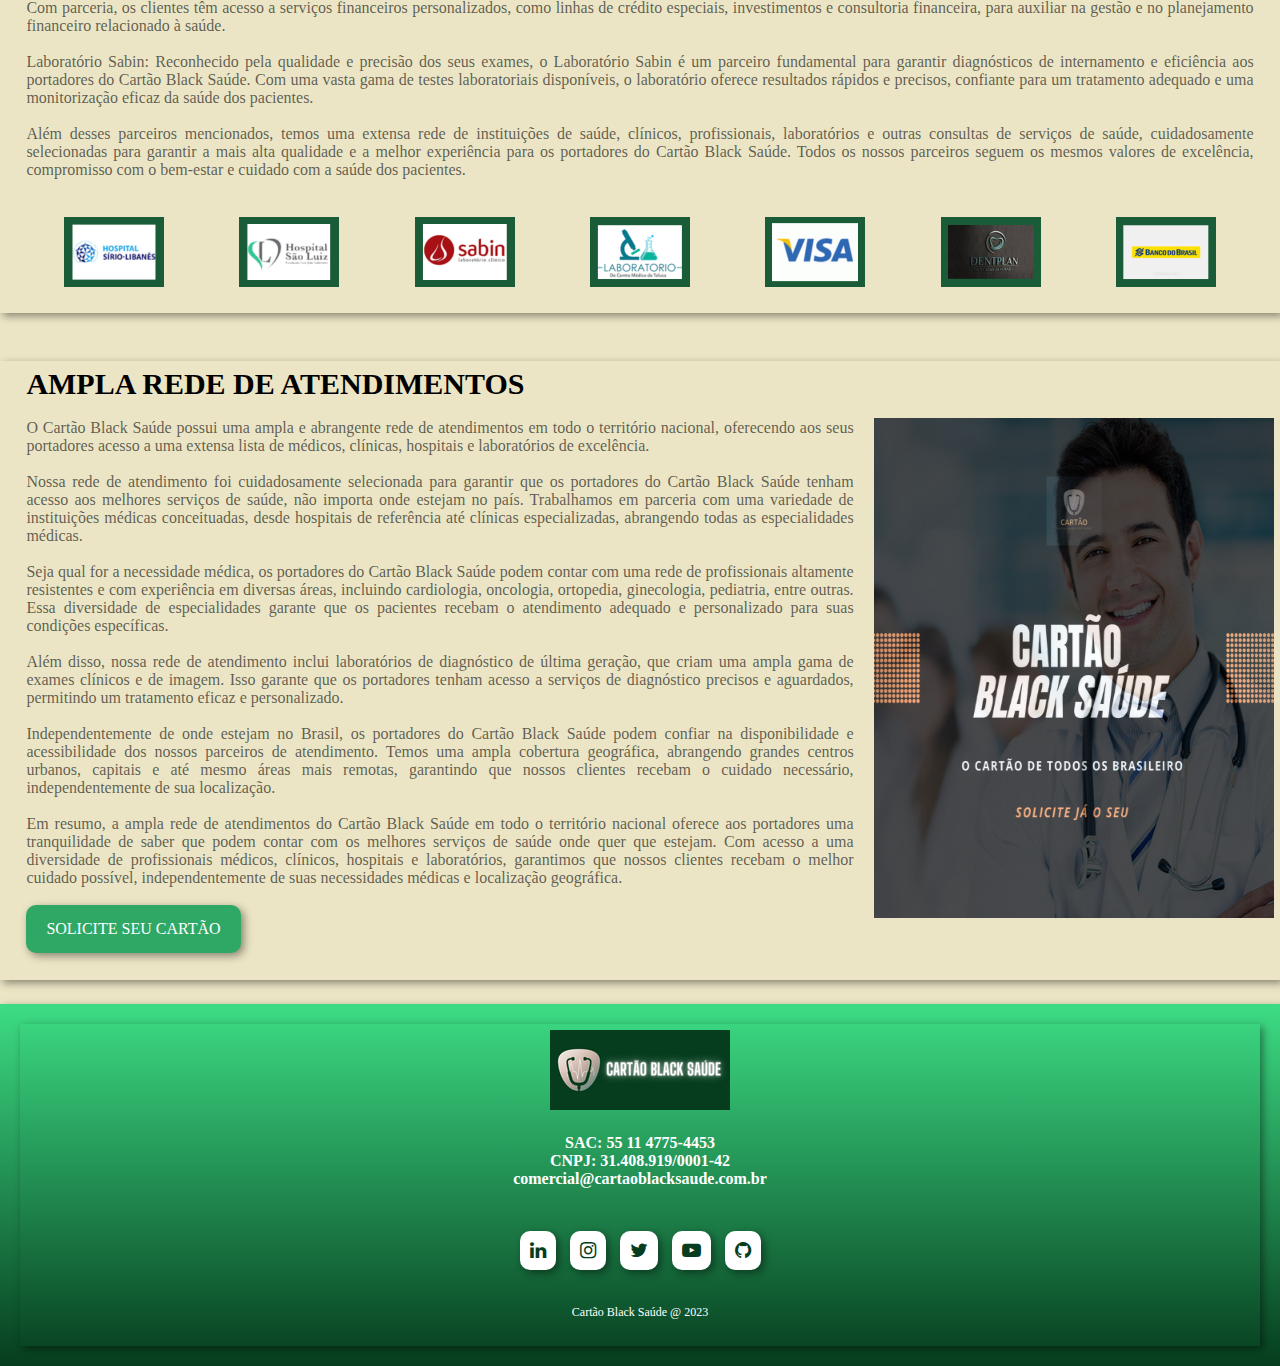
==== commit d9539a8f: "Update index.html" ====
--- a/index.html
+++ b/index.html
@@ -60,14 +60,14 @@
                 <a href="contato.html" class="btn animate-btn">SOLICITE SEU CARTÃO</a>
             </div>
             <div class="consultas-e-exames-img">
-                <img src="img/images/consultas 1.png" alt="consulta" height="500px" width="470px">
+                <img src="img/images/consultas 1.png" alt="consulta" height="500px" width="400px">
             </div>
         </div>
     </section>
     <section class="consultas-e-exames">
         <div class="container">
             <div class="consultas-e-exames-img">
-                <img src="img/images/trataamentos 1.png" alt="consulta" height="500px" width="470px">
+                <img src="img/images/trataamentos 1.png" alt="consulta" height="500px" width="400px">
             </div>
             <div class="consultas-eexames-text">
                 <h3>TRATAMENTOS ESPECIALIZADOS</h3> <br>
@@ -194,7 +194,7 @@
                 <a href="contato.html" class="btn animate-btn">SOLICITE SEU CARTÃO</a>
             </div>
             <div class="consultas-e-exames-img">
-                <img src="img/images/nossa missao 1 (1).png" alt="consulta" height="500px" width="470px">
+                <img src="img/images/nossa missao 1 (1).png" alt="consulta" height="500px" width="400px">
             </div>
         </div>
     </section>
--- a/css/style.css
+++ b/css/style.css
@@ -76,7 +76,7 @@
     align-items: center;
     justify-content: space-between;
     padding-top: 30px;
-    box-shadow: 3px 3px 8px rgba(0, 0, 0, 0.425);
+    
 }
 
 nav ul {
@@ -166,7 +166,6 @@
 
 .consultas-e-exames .consultas-e-exames-img {
     width: 40%;
-    box-shadow: 3px 3px 8px rgba(0, 0, 0, 0.425);
 }
 
 .consultas-e-exames .consultas-e-exames img{
@@ -259,7 +258,6 @@
     align-items: center;
     justify-content: space-around;
     flex-wrap: wrap;
-    box-shadow: 3px 3px 8px rgba(0, 0, 0, 0.425);
 }
 
 .footer {
@@ -302,7 +300,6 @@
 }
 
 .nossa-missao .nossa-missao-text {
-    width: 60%;
     padding: 20px;
 }
 
@@ -313,8 +310,9 @@
 }
 
 .nossa-missao .nossa-missao-img {
-    width: 40%;  
-    box-shadow: 3px 3px 8px rgba(0, 0, 0, 0.425);
+    width: 100%;
+    padding: 20px;
+       
 }
 
 .nossa-missao .nossa-missao img {
@@ -379,6 +377,14 @@
     background-color: #2fa866;
     color: black;
 }
+
+aside > ul {
+    list-style-type: '\2714\00A0\00A0';
+    list-style-position: inside;
+    columns: 2;
+    padding: 10px;
+}
+
  .container1 {
     text-align: center;
     margin-bottom: 30px;
@@ -527,7 +533,6 @@
 
 .logo {
     padding: 3px;
-    box-shadow: 3px 3px 8px rgba(0, 0, 0, 0.425);
 }
 
 
@@ -576,14 +581,13 @@
 }
 
 a {
-    color: #3ddc84;
+    color: #ebe5c5;
 }
 
 div.video {
-    
     margin: 0px -30px 30px -30px;
     padding: 20px;
-    padding-bottom: 50%;
+    padding-bottom: 40%;
     position: relative;
     box-shadow: 3px 3px 8px rgba(0, 0, 0, 0.425);
 }
@@ -594,11 +598,102 @@
     left: 5%;
     width: 90%;
     height: 90%;
+    margin-bottom: 20px;
 }
 .containerif {
     background-color: #1a5c37;
     margin-top: 30px;
     box-shadow: 3px 3px 8px rgba(0, 0, 0, 0.425);
+}
+
+
+
+.container7 {
+    position: relative;
+    display: flex;
+    justify-content: center;
+    align-items: center;
+    max-width: 1400px;
+    background-color: #063d1e;
+    flex-wrap: wrap;
+    z-index: 1;
+}
+
+.container7 .card3 {
+    position: relative;
+    width: 330px;
+    height: 450px;
+    margin: 30px;
+    box-shadow: 20px 20px 20px rgba(0, 0, 0, 0.5);
+    border-radius: 15px;
+    background: black;
+    overflow: hidden;
+    display: flex;
+    justify-content: center;
+    align-items: center;
+    border-top: 1px solid #3ddc84;
+    border-left: 1px solid #3ddc84;
+}
+
+.container7 .card3 .content {
+    padding: 20px;
+    text-align: center;
+    transform: translateY(100px);
+    opacity: 0;
+    transition: 0.5s;
+}
+
+.container7 .card3:hover .content {
+    transform: translateY(0px);
+    opacity: 1;
+    padding: 20px;
+    padding-bottom: 20px;
+
+}
+
+.container7 .card3 .content h2 {
+    position: absolute;
+    top: -80px;
+    right: 30px;
+    font-size: 5em;
+    color: #2fa866;
+    pointer-events:none;
+}
+
+.container7 .card3 .content h3 {
+    font-size: 1em;
+    color: #ebe5c5;
+    z-index: 1;
+    padding: 10px;
+}
+
+.container7 .card3 .content p {
+    text-align: justify;
+    font-size: 1em;
+    color: #ebe5c5
+
+}
+
+.container7 .card3 .content a {
+    position: relative;
+    display: inline-block;
+    padding: 8px 30px;
+    margin-top: 15px;
+    background: #2fa866;
+    color: #ebe5c5;
+    text-decoration: none;
+    border-radius: 15px;
+    font-weight: 500;
+    box-shadow: 0 5px 15px #063d1e;
+}
+
+.beneficios {
+    background-color: #2fa866;
+    color: #ebe5c5;
+    text-align: center;
+    padding: 20px;
+    border-radius: 14px 0;
+    box-shadow: 10px 10px 10px rgba(0, 0, 0, 0.5);
 }
 
 
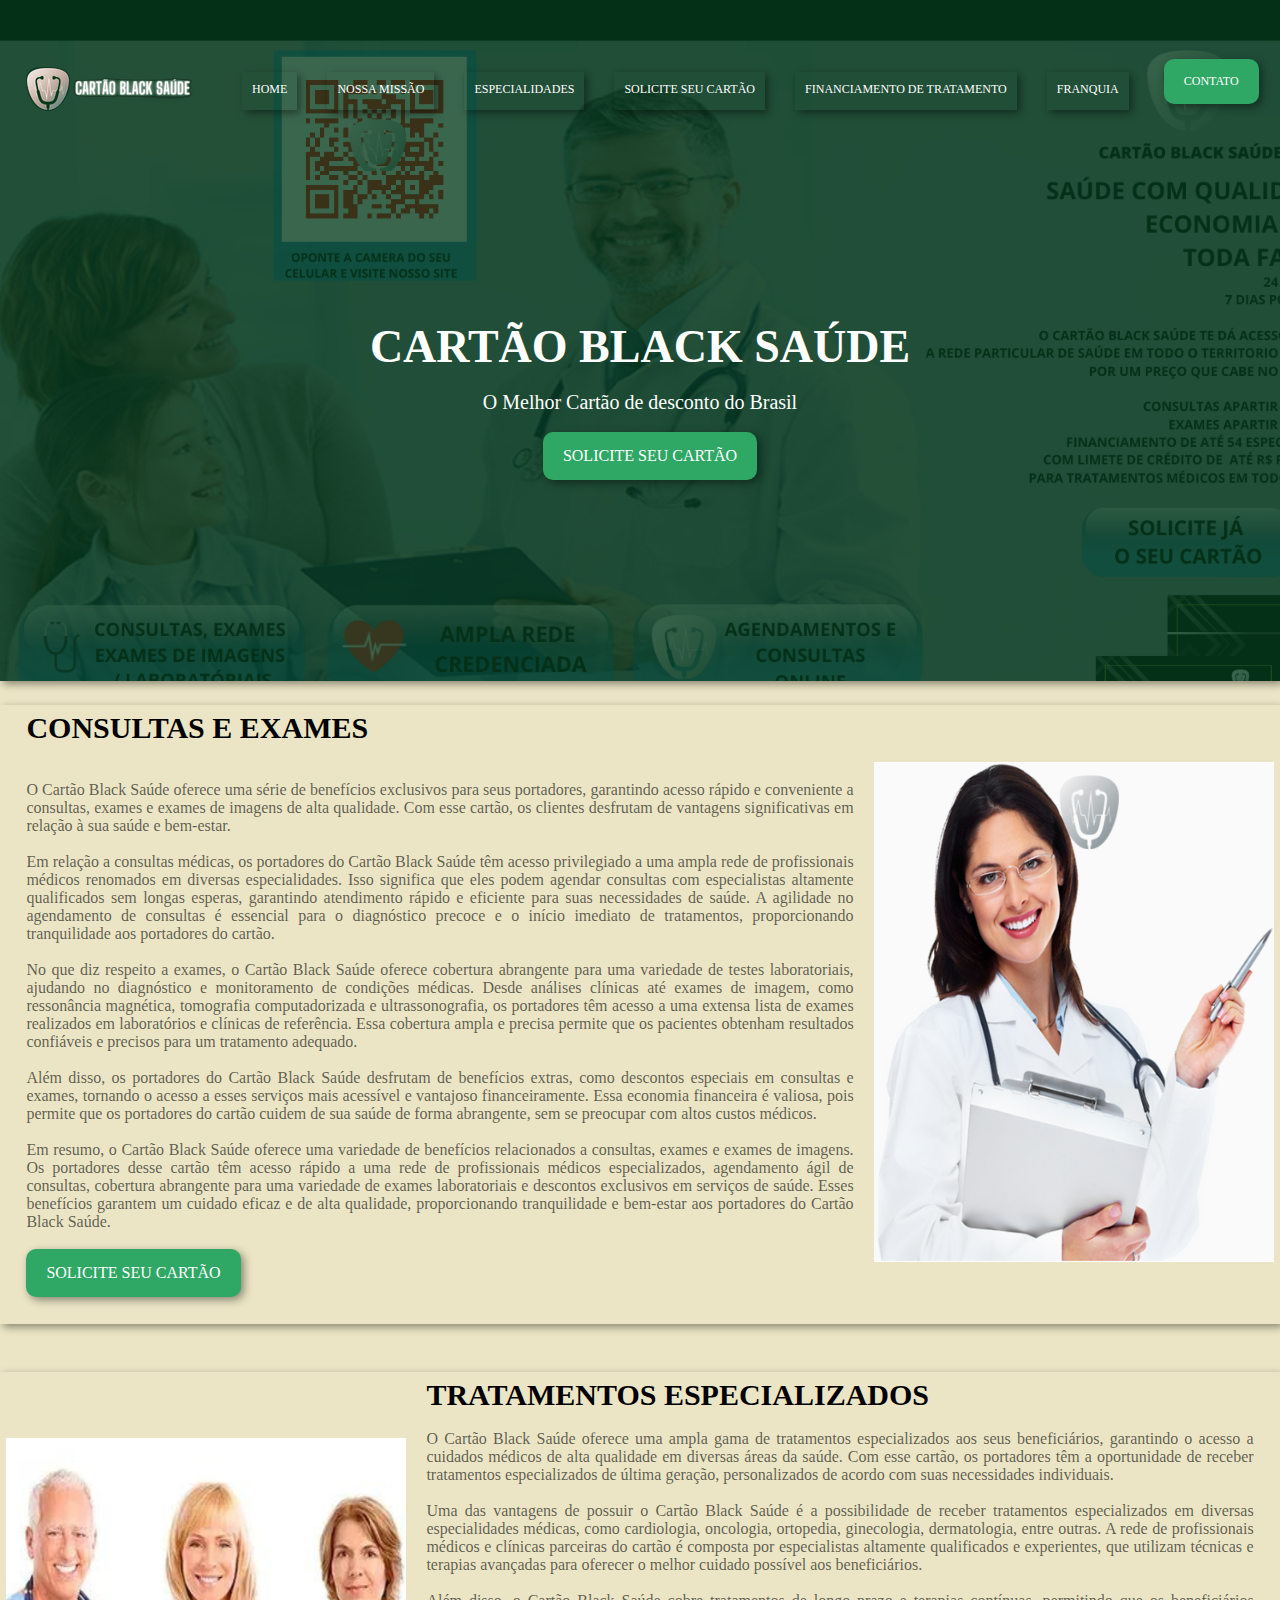
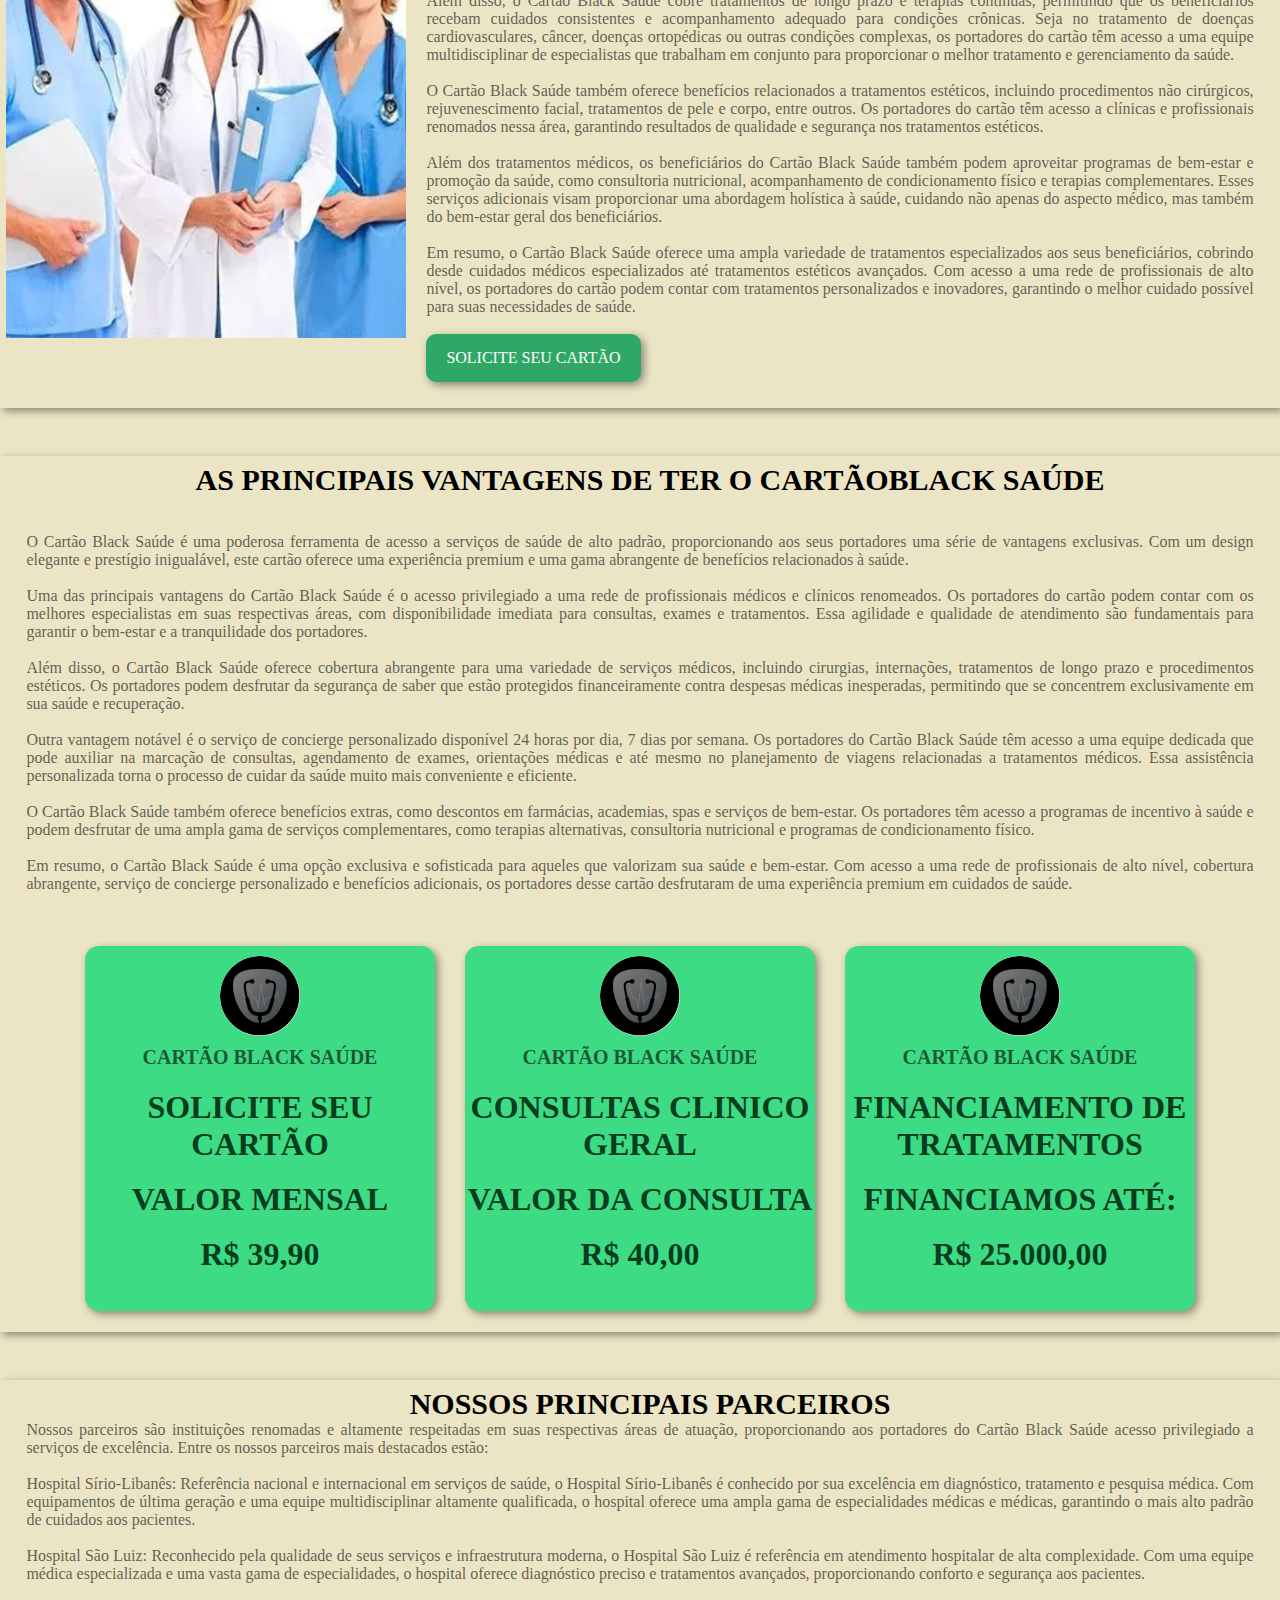
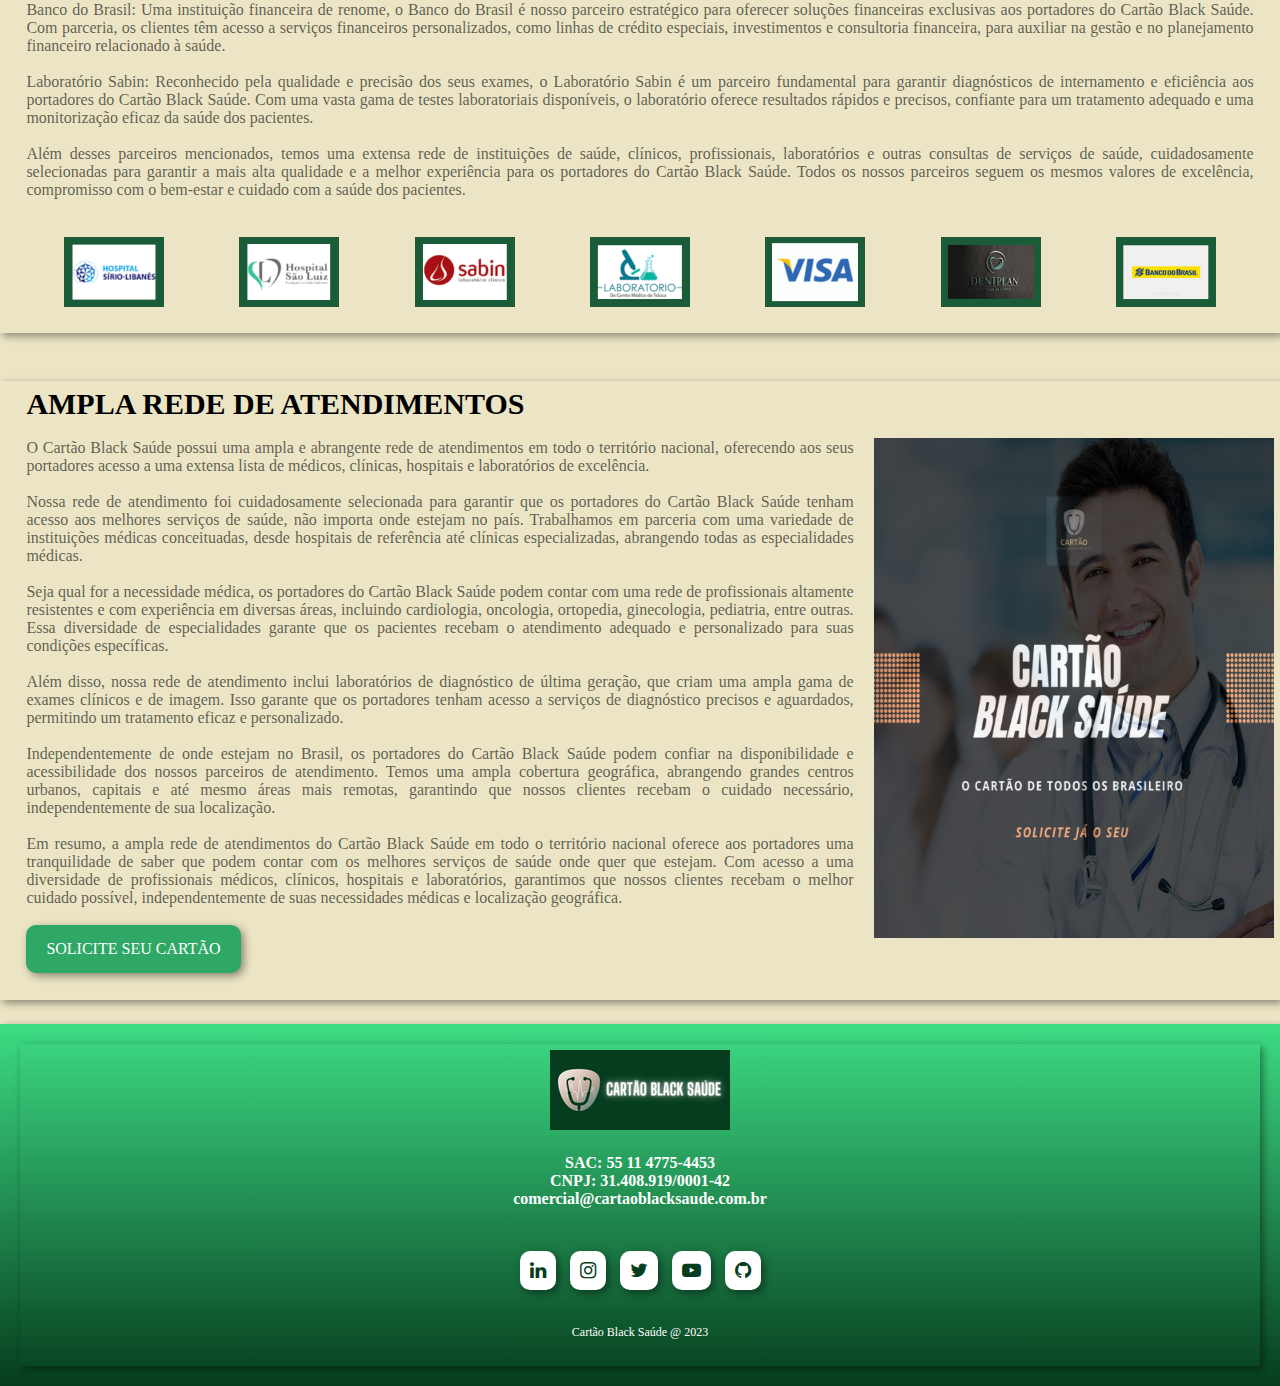
==== commit bb732114: "atualizar site" ====
--- a/index.html
+++ b/index.html
@@ -14,7 +14,7 @@
             <nav>
                 <div class="logo">
                     <a href="index.html">
-                        <img src="img/images/logotipo cartão black 4.png" alt="">
+                        <img src="img/images/tinywow_change_bg_photo_27988005.png" alt="">
                     </a>
                 </div>
                 <ul class="ul">
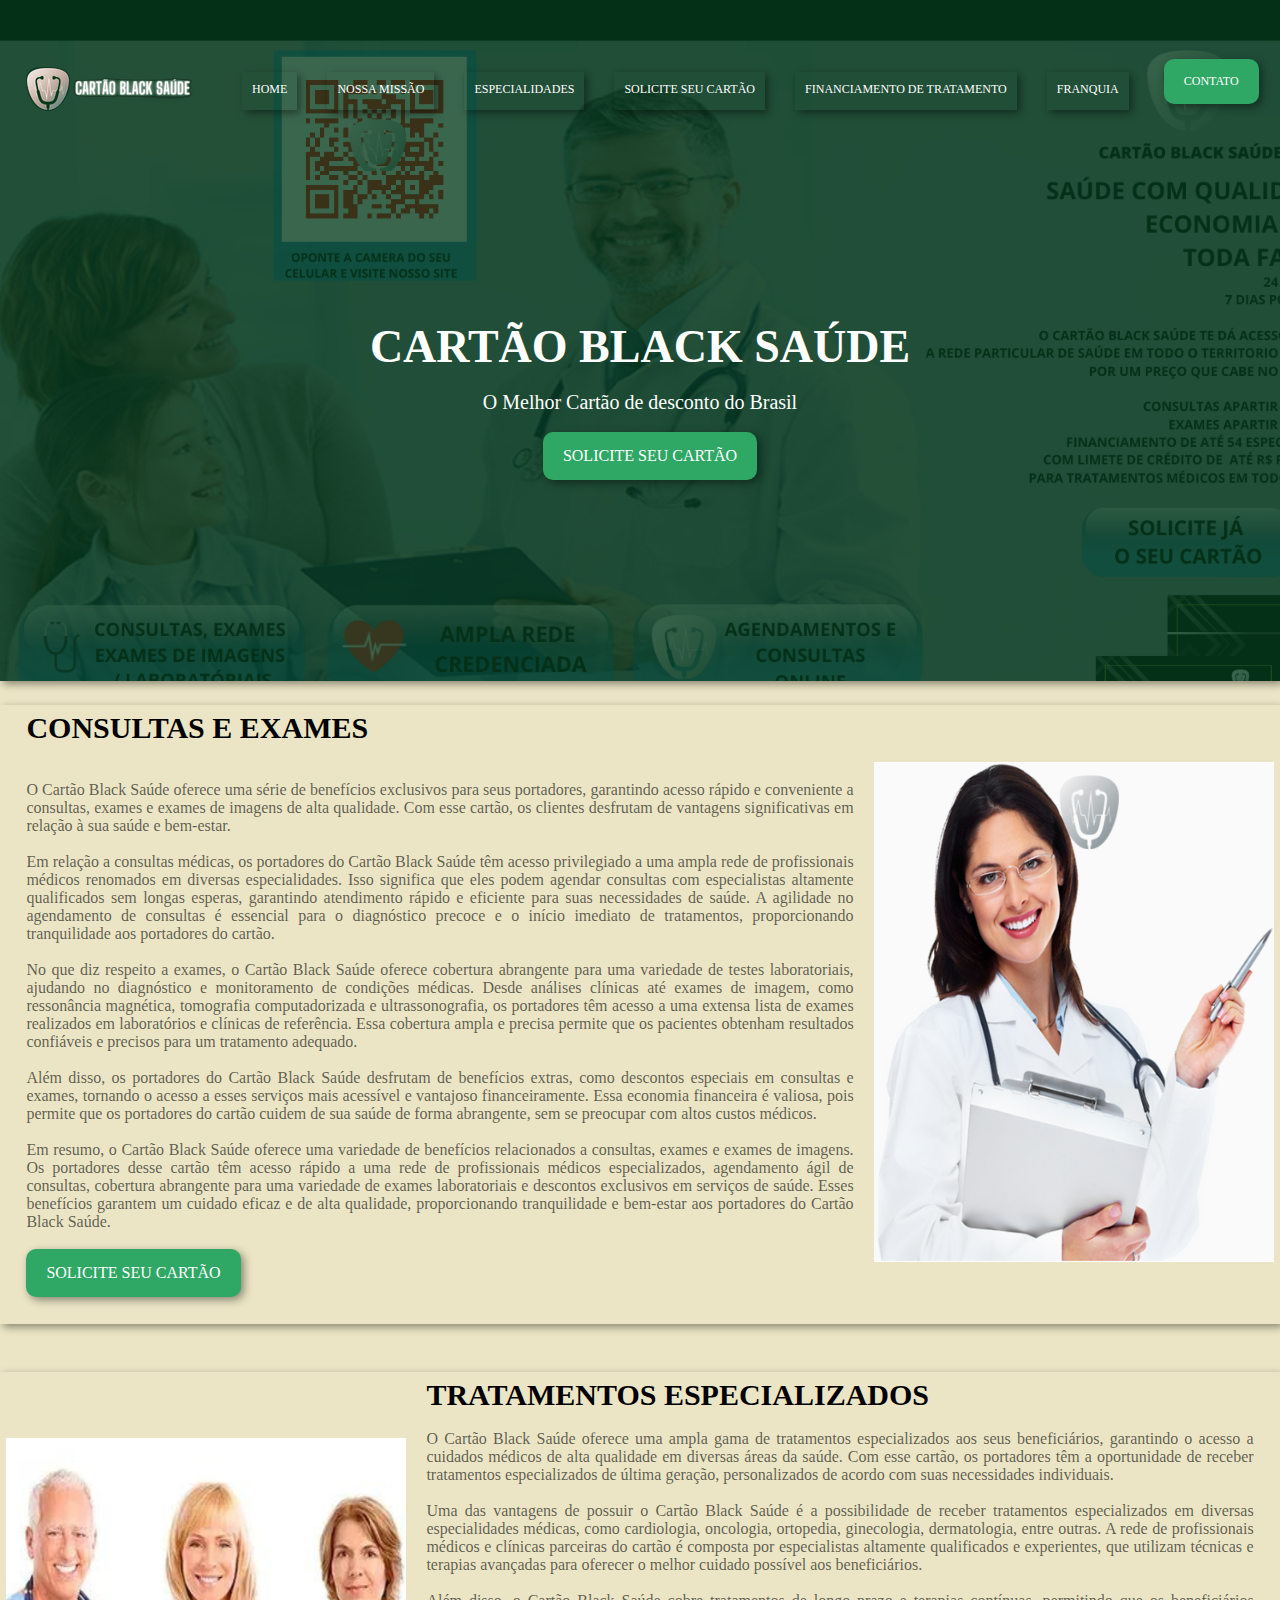
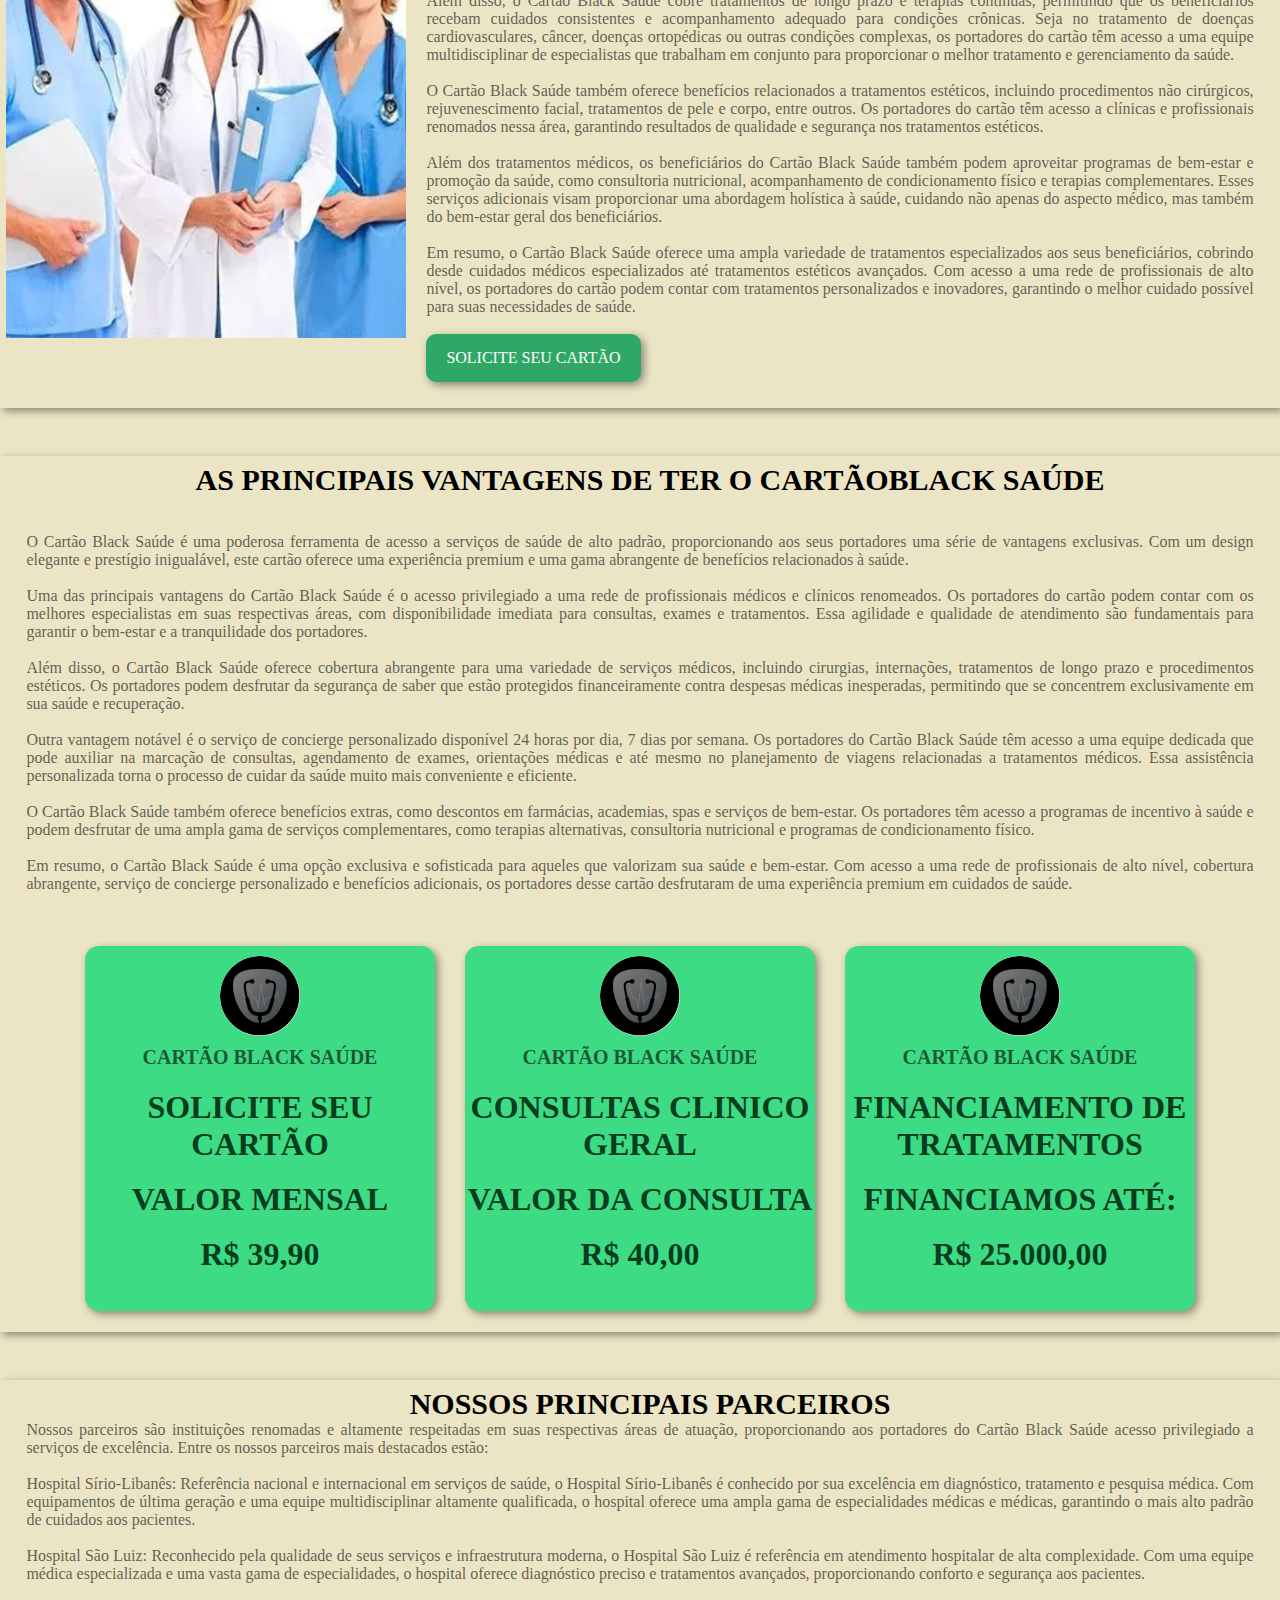
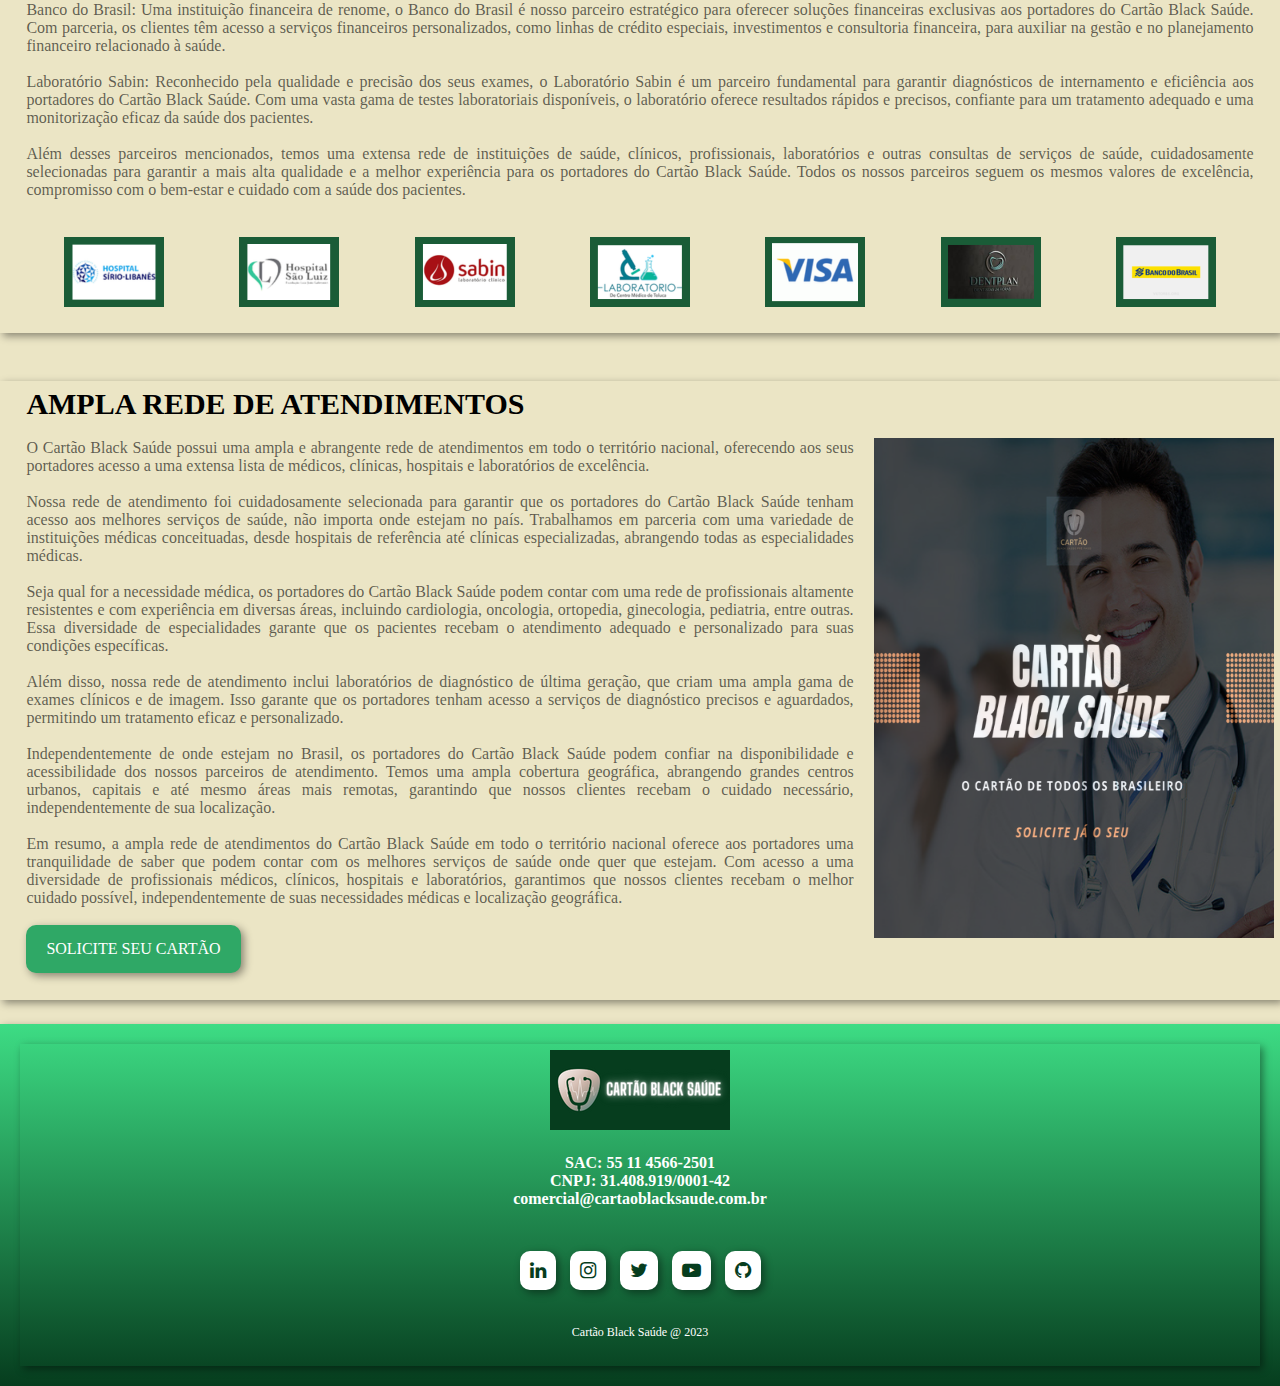
==== commit 15ba7263: "atualização do site" ====
--- a/index.html
+++ b/index.html
@@ -202,7 +202,7 @@
         <div class="container">
             <img src="img/images/logotipo cartão black 4.png" alt="logo"> <br>
             <h4><strng>
-                    SAC: 55 11 4775-4453 <br>
+                    SAC: 55 11 4566-2501 <br>
                     CNPJ: 31.408.919/0001-42 <br> comercial@cartaoblacksaude.com.br <br>
             </strng></h4> <br>
             <div class="links">
--- a/css/style.css
+++ b/css/style.css
@@ -587,22 +587,28 @@
 div.video {
     margin: 0px -30px 30px -30px;
     padding: 20px;
-    padding-bottom: 40%;
+    padding-bottom: 39%;
     position: relative;
-    box-shadow: 3px 3px 8px rgba(0, 0, 0, 0.425);
+    text-align: center;
 }
 
 div.video > iframe {
+    text-align: center;
     position: absolute;
     top: 5%;
     left: 5%;
     width: 90%;
     height: 90%;
     margin-bottom: 20px;
+    box-shadow: 3px 3px 8px rgba(0, 0, 0, 0.425);
 }
 .containerif {
+    height: 525px;
+    width: 1300px;
+    text-align: center;
     background-color: #1a5c37;
-    margin-top: 30px;
+    margin-top: 20px;
+    margin-left: 25px;
     box-shadow: 3px 3px 8px rgba(0, 0, 0, 0.425);
 }
 
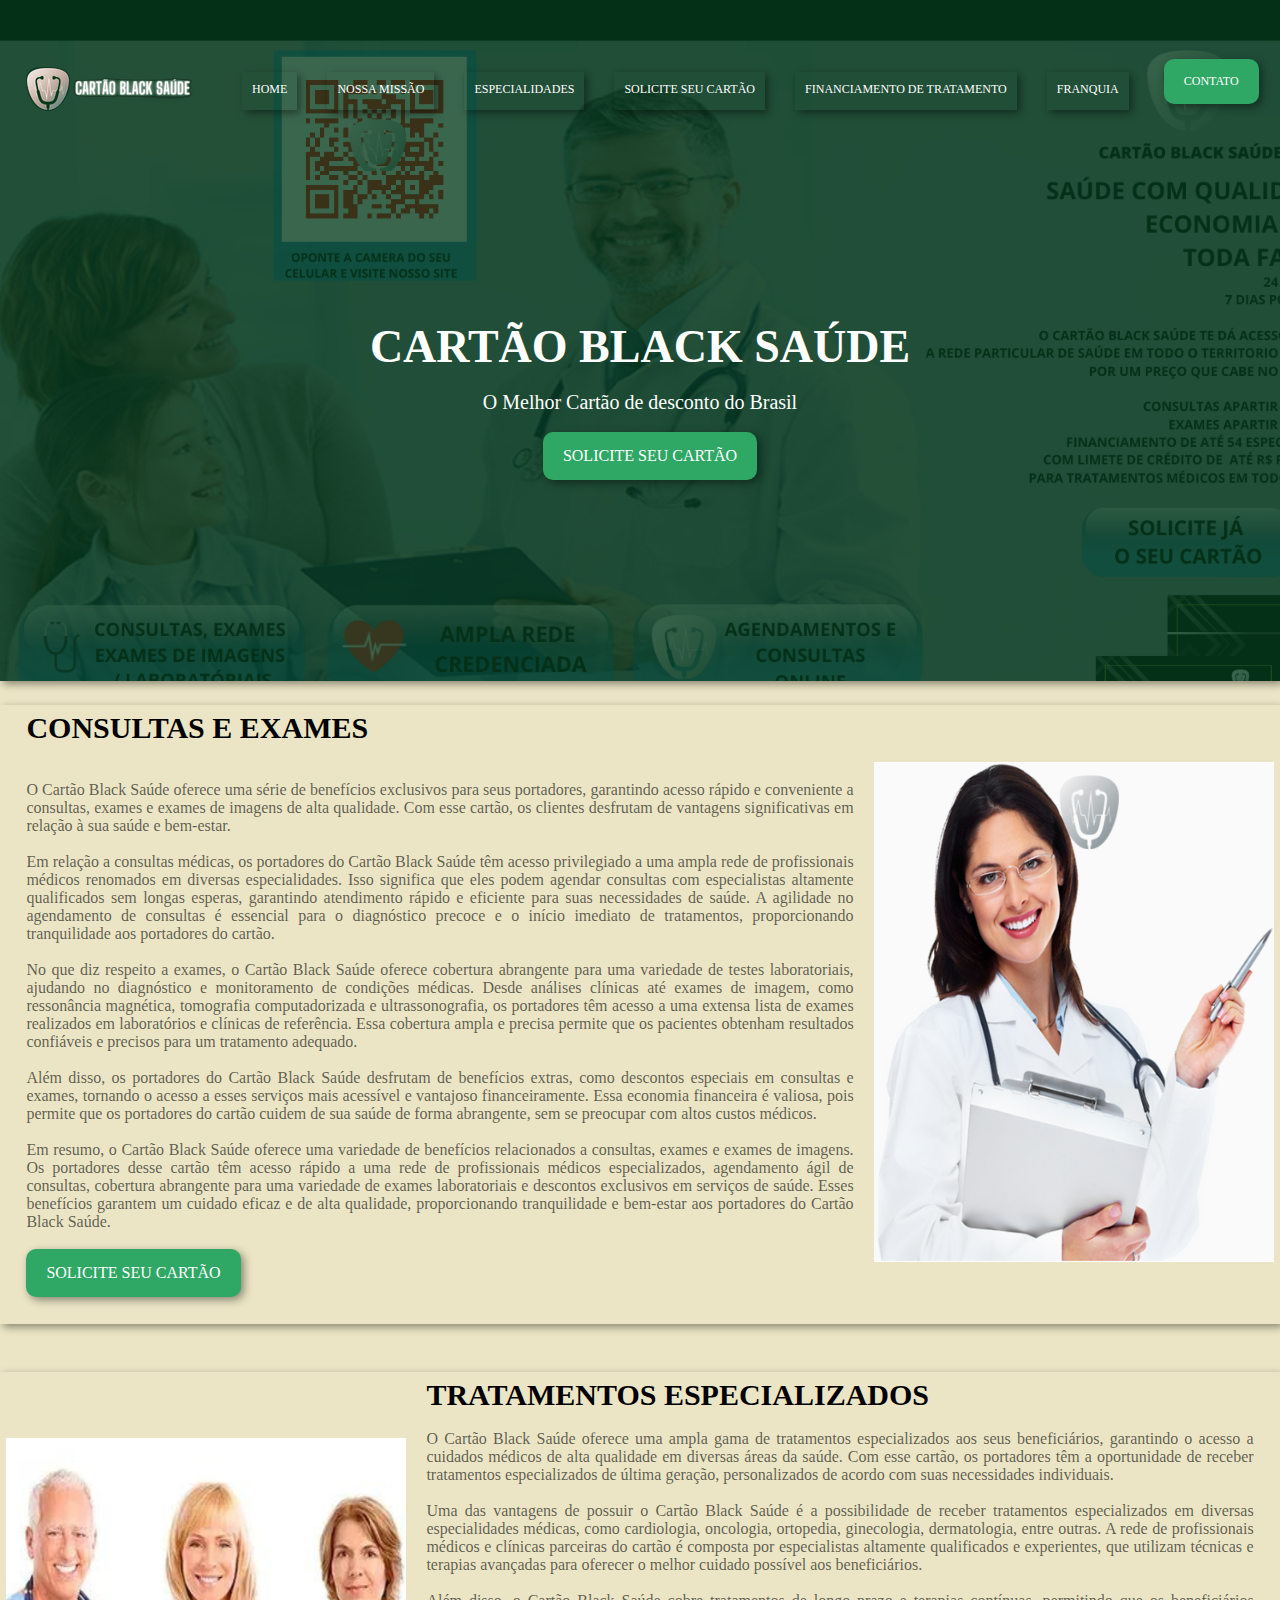
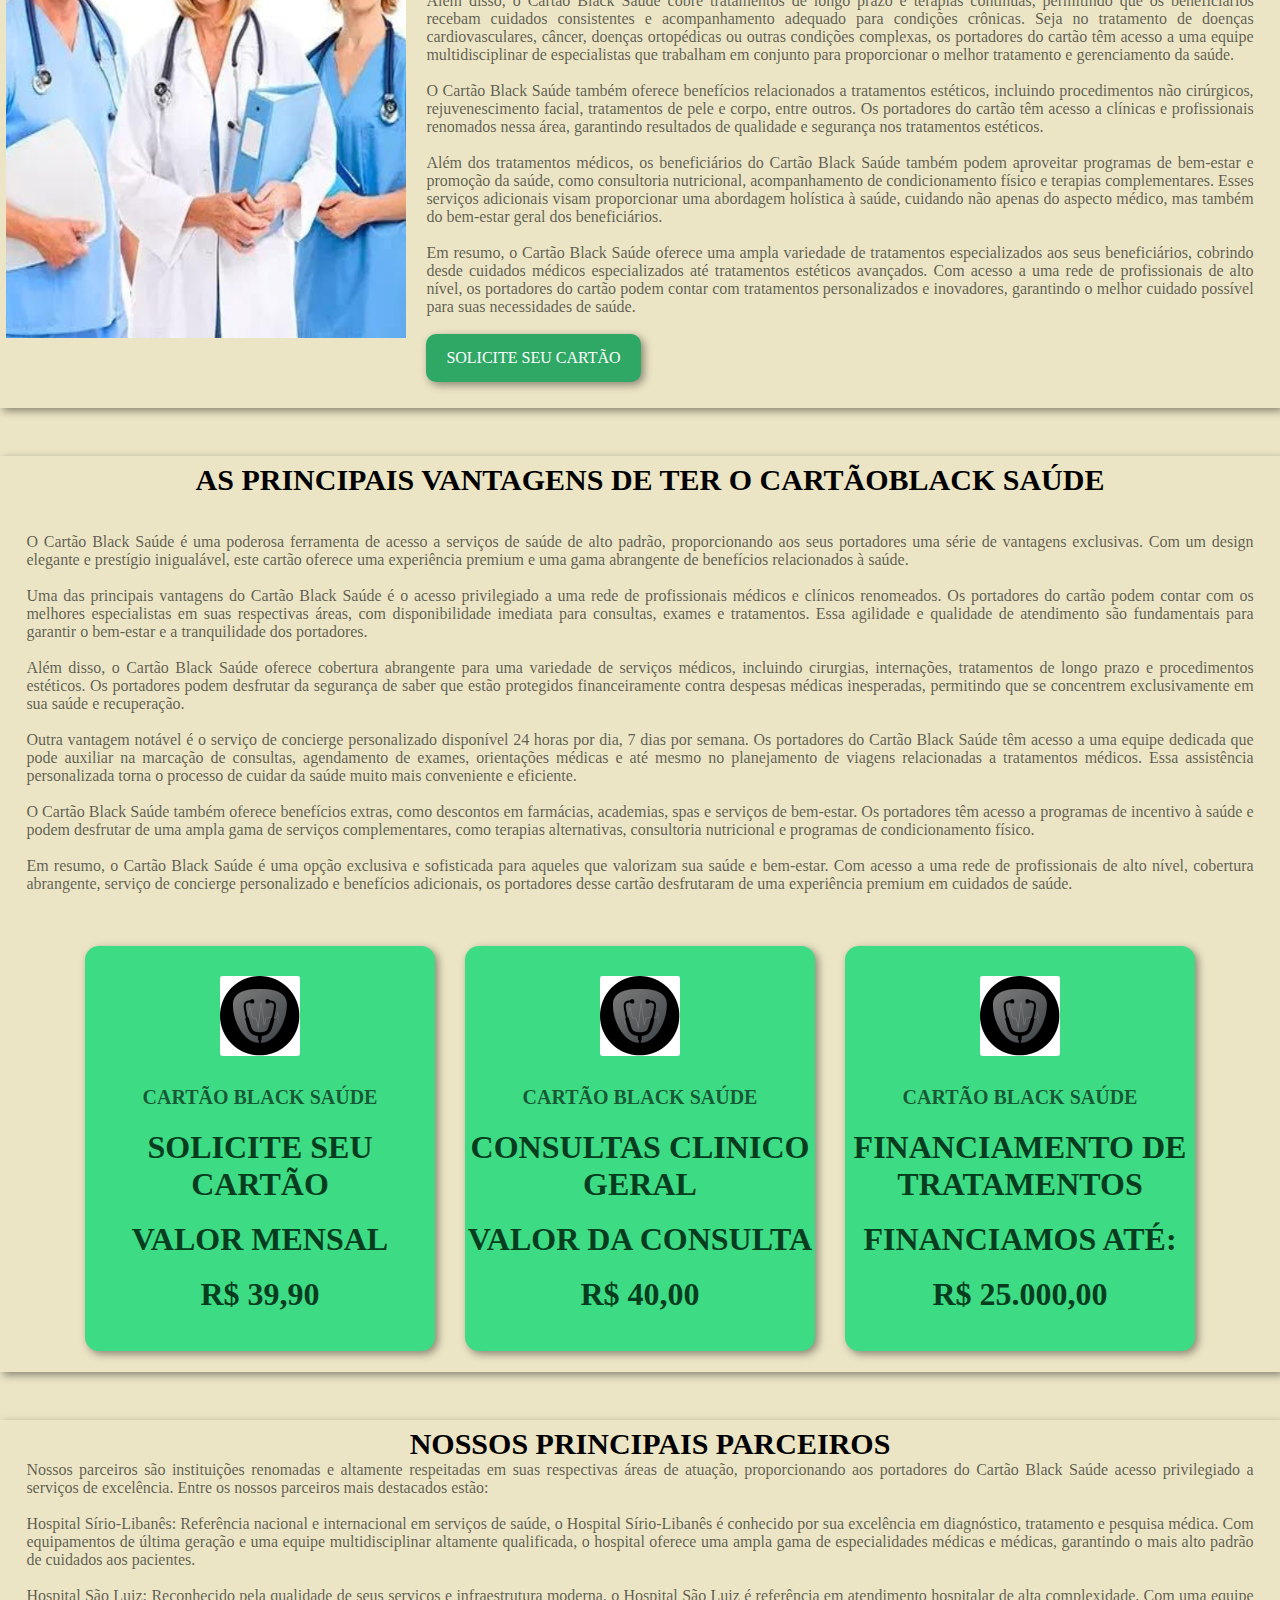
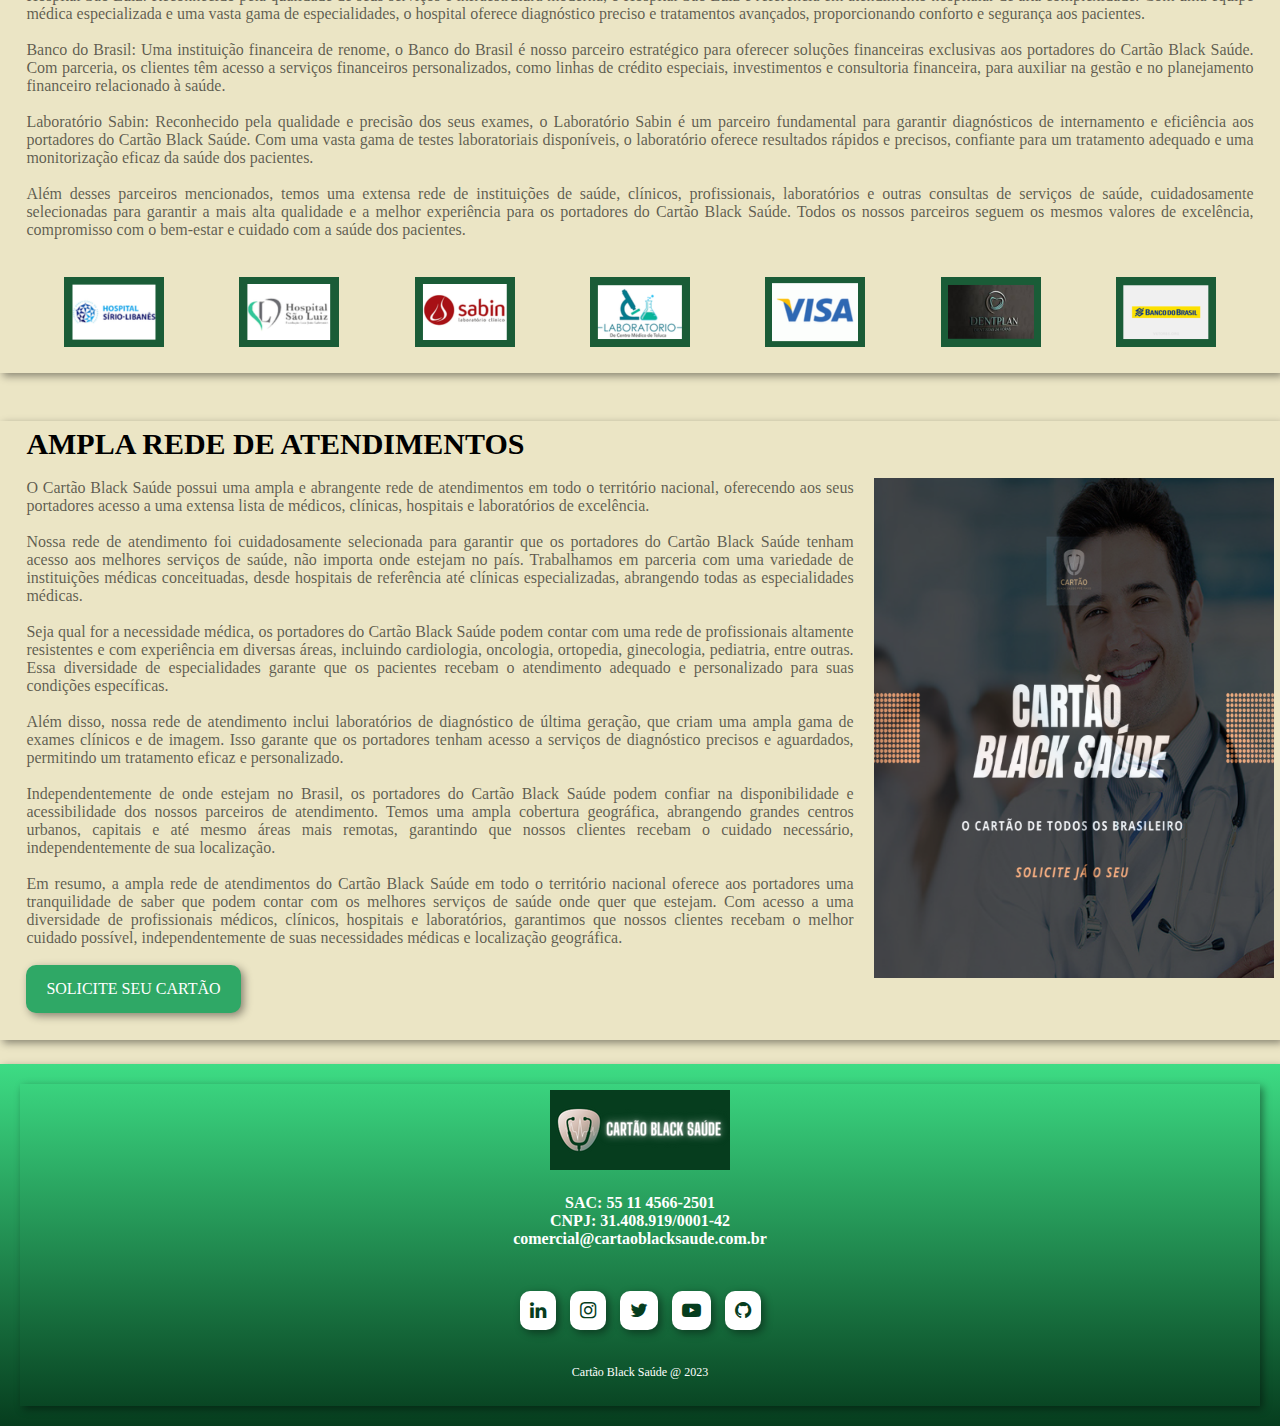
==== commit 902a86b6: "atualização do site" ====
--- a/index.html
+++ b/index.html
@@ -4,6 +4,7 @@
     <meta charset="UTF-8">
     <meta http-equiv="X-UA-Compatible" content="IE=edge">
     <meta name="viewport" content="width=device-width, initial-scale=1.0">
+    <link rel="shortcut icon" href="img/images/foto cartao black .png" type="image/x-icon">
     <link rel="stylesheet" href="css/style.css">
     <link rel="stylesheet" href="https://cdnjs.cloudflare.com/ajax/libs/font-awesome/4.7.0/css/font-awesome.css" integrity="sha512-5A8nwdMOWrSz20fDsjczgUidUBR8liPYU+WymTZP1lmY9G6Oc7HlZv156XqnsgNUzTyMefFTcsFH/tnJE/+xBg==" crossorigin="anonymous" referrerpolicy="no-referrer" />
     <title>CARTÃO BLACK SAÚDE</title>
--- a/css/style.css
+++ b/css/style.css
@@ -203,10 +203,10 @@
 }
 
 .depoimentos .cards-itens img {
-    border-radius: 100%;
+    border-radius: 3%;
     width: 80px;
     display: block;
-    margin: 10px auto;
+    margin: 30px auto;
 }
 
 .depoimentos .cards-itens .nome-user {
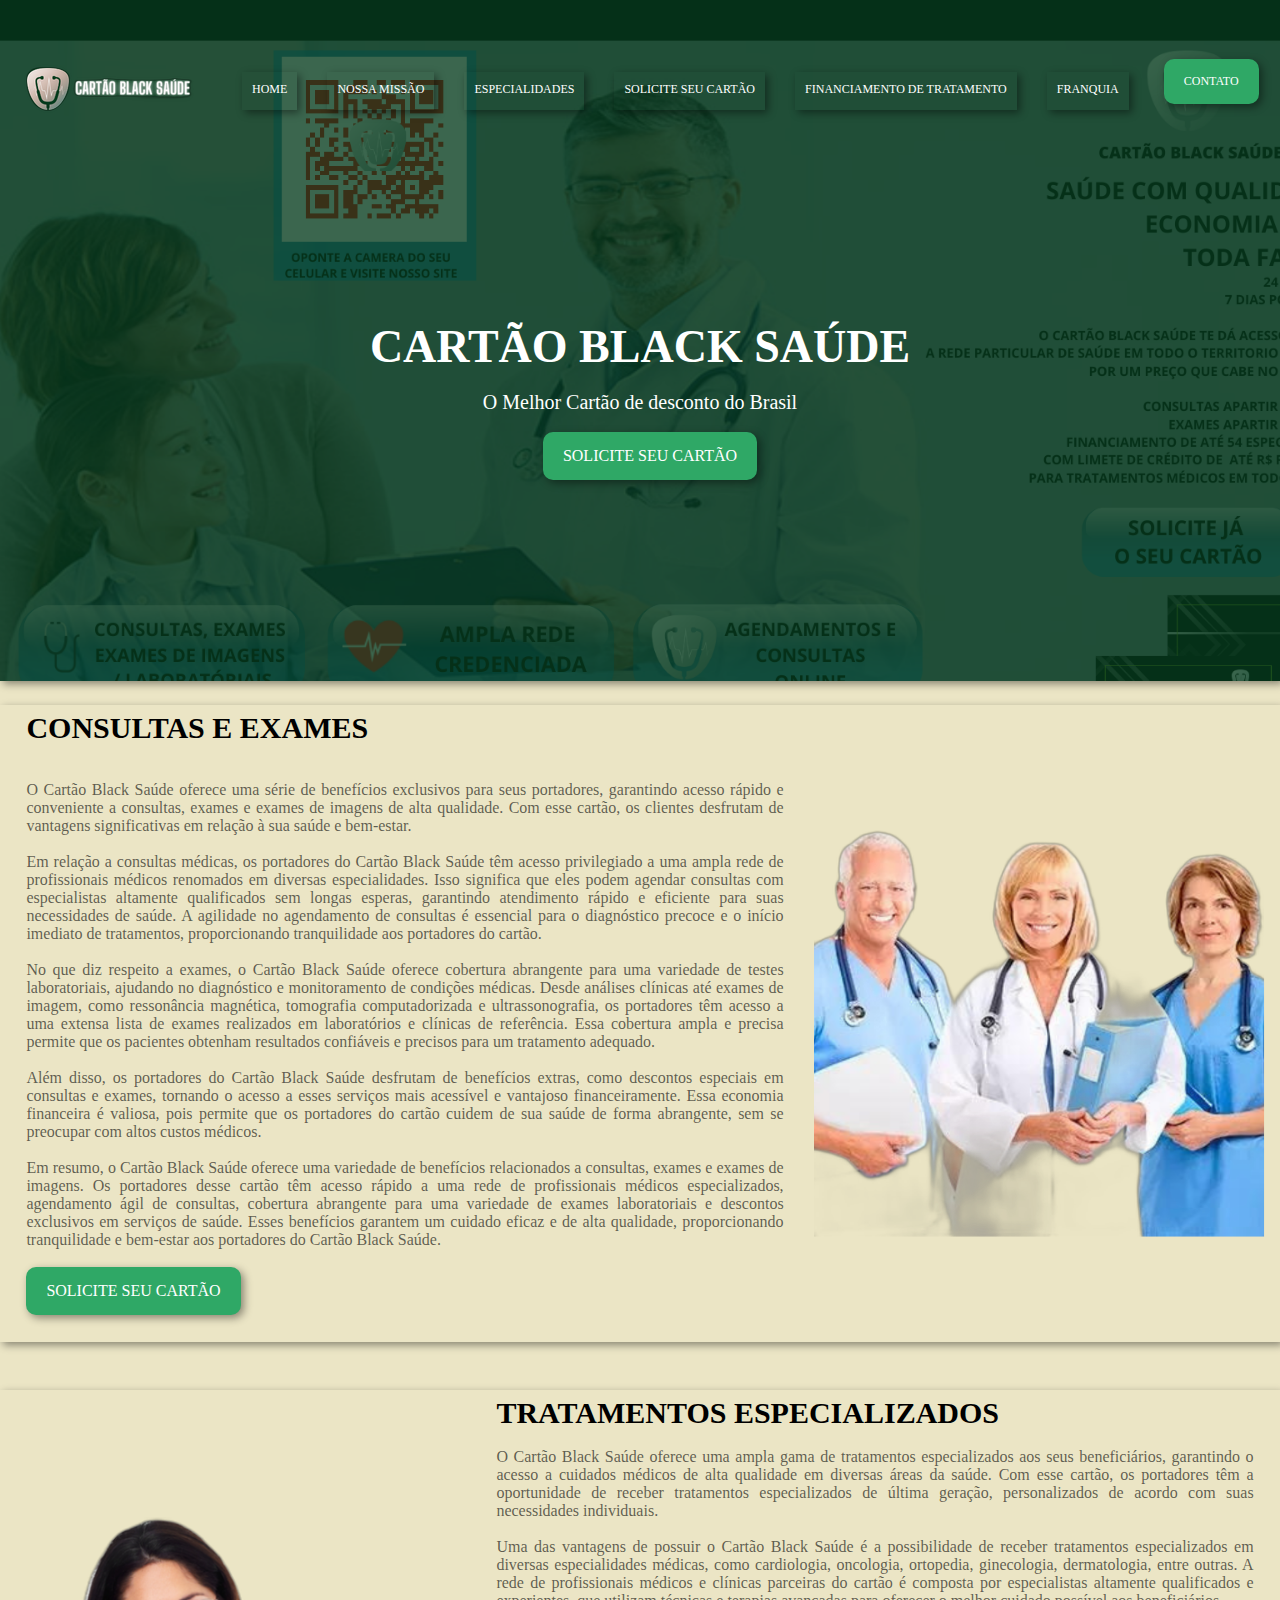
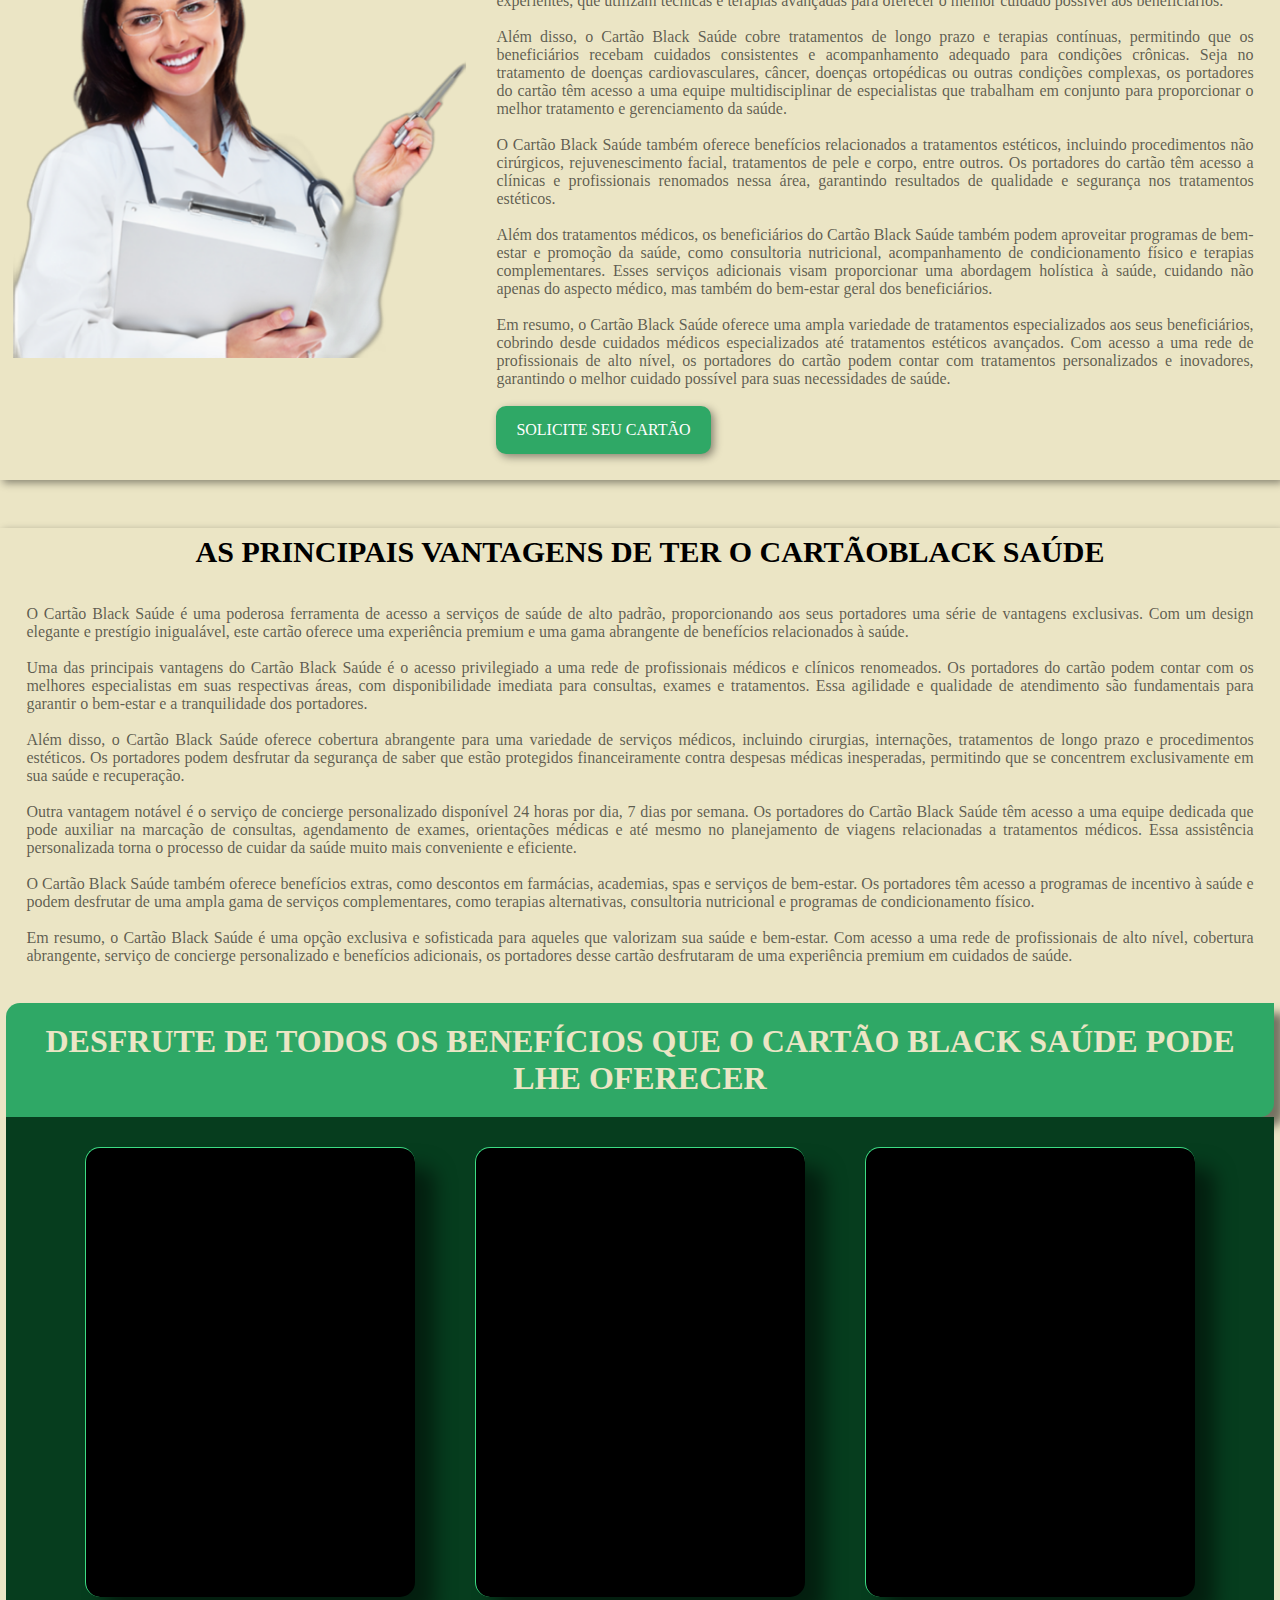
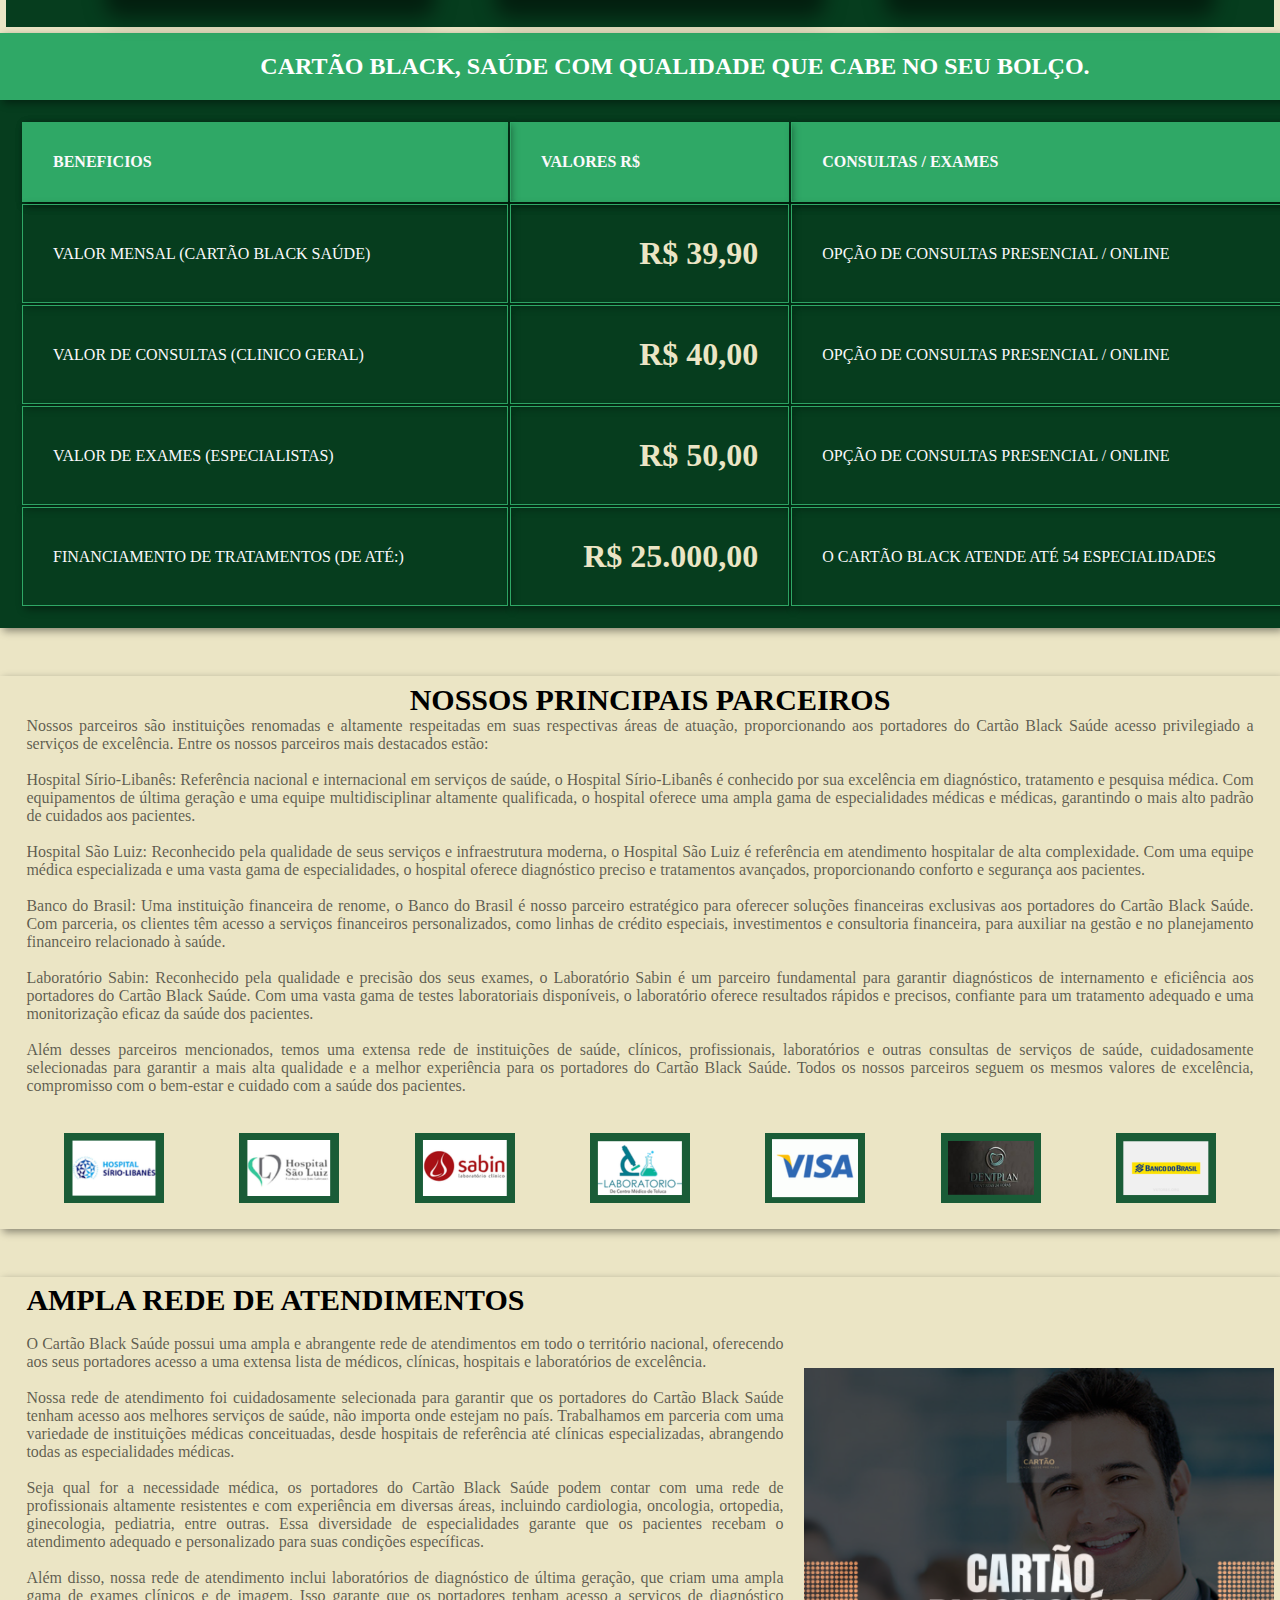
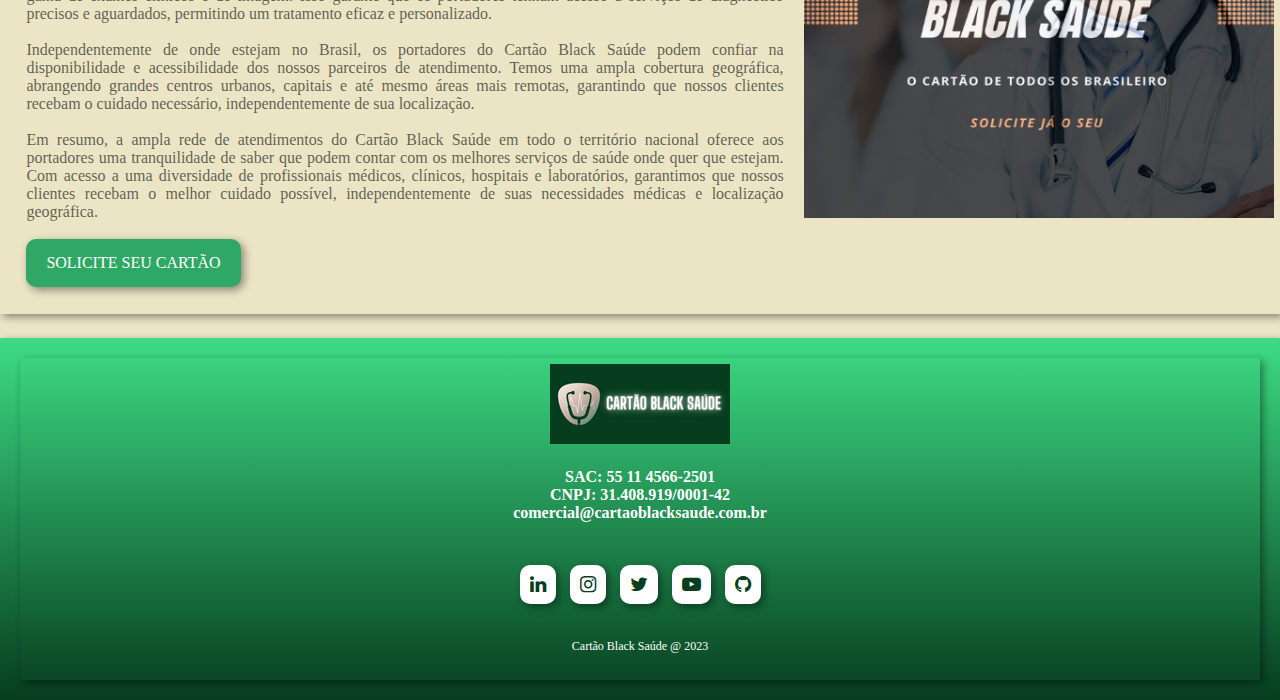
==== commit 4aeb9ce5: "atualização do site" ====
--- a/index.html
+++ b/index.html
@@ -4,7 +4,7 @@
     <meta charset="UTF-8">
     <meta http-equiv="X-UA-Compatible" content="IE=edge">
     <meta name="viewport" content="width=device-width, initial-scale=1.0">
-    <link rel="shortcut icon" href="img/images/foto cartao black .png" type="image/x-icon">
+    <link rel="shortcut icon" href="img/images/logotipo cartao black7.png" type="image/x-icon">
     <link rel="stylesheet" href="css/style.css">
     <link rel="stylesheet" href="https://cdnjs.cloudflare.com/ajax/libs/font-awesome/4.7.0/css/font-awesome.css" integrity="sha512-5A8nwdMOWrSz20fDsjczgUidUBR8liPYU+WymTZP1lmY9G6Oc7HlZv156XqnsgNUzTyMefFTcsFH/tnJE/+xBg==" crossorigin="anonymous" referrerpolicy="no-referrer" />
     <title>CARTÃO BLACK SAÚDE</title>
@@ -61,14 +61,14 @@
                 <a href="contato.html" class="btn animate-btn">SOLICITE SEU CARTÃO</a>
             </div>
             <div class="consultas-e-exames-img">
-                <img src="img/images/consultas 1.png" alt="consulta" height="500px" width="400px">
+                <img src="img/images/tinywow_change_bg_photo_27986368.png" alt="consulta" height="450px" width="470px">
             </div>
         </div>
     </section>
     <section class="consultas-e-exames">
         <div class="container">
             <div class="consultas-e-exames-img">
-                <img src="img/images/trataamentos 1.png" alt="consulta" height="500px" width="400px">
+                <img src="img/images/tinywow_change_bg_photo_27983089.png" alt="consulta" height="450px" width="470px">
             </div>
             <div class="consultas-eexames-text">
                 <h3>TRATAMENTOS ESPECIALIZADOS</h3> <br>
@@ -105,45 +105,113 @@
                 O Cartão Black Saúde também oferece benefícios extras, como descontos em farmácias, academias, spas e serviços de bem-estar. Os portadores têm acesso a programas de incentivo à saúde e podem desfrutar de uma ampla gama de serviços complementares, como terapias alternativas, consultoria nutricional e programas de condicionamento físico. <br> <br>
                 
                 Em resumo, o Cartão Black Saúde é uma opção exclusiva e sofisticada para aqueles que valorizam sua saúde e bem-estar. Com acesso a uma rede de profissionais de alto nível, cobertura abrangente, serviço de concierge personalizado e benefícios adicionais, os portadores desse cartão desfrutaram de uma experiência premium em cuidados de saúde. <br> <br>
-
             </p>
-            <div class="cards">
-                <div class="cards-itens">
-                    <img src="img/images/foto cartao black .png" alt="cartão black">
-                    <p class="nome-user">CARTÃO BLACK SAÚDE</p>
-                    <p class="depoimento-user">
-                        <a href="contato.html" target="_blank">
-                            <h1>SOLICITE SEU CARTÃO</h1> <br>
-                            <h1>VALOR MENSAL</h1> <br>
-                            <h1>R$ 39,90</h1> <br>
-                        </a>
-                    </p>
-                </div>
-                <div class="cards">
-                    <div class="cards-itens">
-                        <img src="img/images/foto cartao black .png" alt="cartão black">
-                        <p class="nome-user">CARTÃO BLACK SAÚDE</p>
-                        <p class="depoimento-user">
-                            <a href="contato.html" target="_blank">
-                                <h1>CONSULTAS CLINICO GERAL</h1> <br>
-                                <h1>VALOR DA CONSULTA</h1> <br>
-                                <h1>R$ 40,00</h1> <br>
-                            </a>
-                        </p>
+            <div class="beneficios">
+                <h1>DESFRUTE DE TODOS OS BENEFÍCIOS QUE O CARTÃO BLACK SAÚDE PODE LHE OFERECER</h1>
+            </div> 
+            <div class="container7">
+                <div class="card3">
+                    <div class="content">
+                        <img src="img/images/logotipo cartão black 4.png" alt="logotipo">
+                       <h3>O CARTÃO DE TODOS OS BRASILEIROS</h3>
+                       <P>
+                        O Cartão Black Saúde oferece uma série de benefícios exclusivos para seus portadores, garantindo acesso rápido e conveniente a consultas, exames e exames de imagens de alta qualidade. Com esse cartão, os clientes desfrutam de vantagens significativas em relação à sua saúde e bem-estar.
+                       </P>
+                       <a href="contato.html" target="_blank">SOLICITE SEU CARTÃO</a>
                     </div>
-                    <div class="cards">
-                        <div class="cards-itens">
-                            <img src="img/images/foto cartao black .png" alt="cartão black">
-                            <p class="nome-user">CARTÃO BLACK SAÚDE</p>
-                            <p class="depoimento-user">
-                                <a href="contato.html" target="_blank">
-                                    <h1>FINANCIAMENTO DE TRATAMENTOS</h1> <br>
-                                    <h1>FINANCIAMOS ATÉ:</h1> <br>
-                                    <h1>R$ 25.000,00</h1> <br>
-                                </a>
-                            </p>
-                     </div>
-            </div>
+                    </div>
+        
+                    <div class="card3">
+                        <div class="content">
+                            <img src="img/images/logotipo cartão black 4.png" alt="logotipo">
+                           <h3>O CARTÃO DE TODOS OS BRASILEIROS</h3>
+                           <P>
+                            O Cartão Black Saúde oferece uma ampla gama de tratamentos especializados aos seus beneficiários, garantindo o acesso a cuidados médicos de alta qualidade em diversas áreas da saúde. Com esse cartão, os portadores têm a oportunidade de receber tratamentos especializados de última geração, personalizados de acordo com suas necessidades individuais.
+                           </P>
+                           <a href="contato.html" target="_blank">SOLICITE SEU CARTÃO</a>
+                        </div>
+                        </div>
+        
+                        <div class="card3">
+                            <div class="content">
+                                <img src="img/images/logotipo cartão black 4.png" alt="logotipo">
+                               <h3>O CARTÃO DE TODOS OS BRASILEIROS</h3>
+                               <P>
+                                O Cartão Black Saúde, é uma solução inovadora que visa proporcionar acesso facilitado a tratamentos médicos e procedimentos de saúde de alta qualidade. Com um foco especial na comodidade e bem-estar dos seus clientes, esse programa de financiamento oferece uma série de benefícios exclusivos.
+                               </P>
+                               <a href="contato.html" target="_blank">SOLICITE SEU CARTÃO</a>
+                            </div>
+                        </div>
+                </div>
+            </div> 
+            <script type="text/javascript" src="vanilla-tilt.js"></script>
+            <script>
+                VanillaTilt.init(document.querySelectorAll(".card3"));
+            </script>
+        </div>
+        <div id="container">
+            <table>
+             <caption>
+                 CARTÃO BLACK, SAÚDE COM QUALIDADE QUE CABE NO SEU BOLÇO.
+             </caption>
+             <tr class="destaque">
+                     <th scope="col">BENEFICIOS</th>
+                 <th scope="col"> VALORES R$</th>
+                 <th scope="col">CONSULTAS / EXAMES</th>
+             </tr>
+             <tr>
+                 <td>
+                     VALOR MENSAL (CARTÃO BLACK SAÚDE)
+                 </td>
+                 <td class="numero">
+                     <a href="contato.html" target="_blank">
+                         <strong>
+                              R$  39,90
+                         </strong>
+                     </a>
+                 </td>
+                     <td>OPÇÃO DE CONSULTAS PRESENCIAL / ONLINE</td>
+             </tr>
+             <tr>
+                 <td>
+                     VALOR DE CONSULTAS (CLINICO GERAL)
+                 </td>
+                 <td class="numero">
+                     <a href="contato.html" target="_blank">
+                         <strong>
+                             R$  40,00
+                         </strong>
+                     </a>
+                 </td>
+                 <td>OPÇÃO DE CONSULTAS PRESENCIAL / ONLINE</td>
+             </tr>
+             <tr>
+                 <td>
+                     VALOR DE EXAMES (ESPECIALISTAS)
+                 </td>
+                 <td class="numero">
+                     <a href="contato.html" target="_blank">
+                         <strong>
+                             R$  50,00
+                         </strong>
+                     </a>
+                 </td>
+                 <td>OPÇÃO DE CONSULTAS PRESENCIAL / ONLINE</td>
+             </tr>
+             <tr>
+                 <td>
+                     FINANCIAMENTO DE TRATAMENTOS (DE ATÉ:)
+                 </td>
+                 <td class="numero">
+                     <a href="contato.html" target="_blank">
+                         <strong>
+                            R$  25.000,00
+                         </strong>
+                     </a>
+                 </td>
+                 <td>O CARTÃO BLACK ATENDE ATÉ 54 ESPECIALIDADES</td>
+             </tr>
+            </table>
         </div>
     </section>
     <section class="parceiros">
@@ -195,7 +263,7 @@
                 <a href="contato.html" class="btn animate-btn">SOLICITE SEU CARTÃO</a>
             </div>
             <div class="consultas-e-exames-img">
-                <img src="img/images/nossa missao 1 (1).png" alt="consulta" height="500px" width="400px">
+                <img src="img/images/nossa missao 1 (1).png" alt="consulta" height="450px" width="470px">
             </div>
         </div>
     </section>
--- a/css/style.css
+++ b/css/style.css
@@ -189,17 +189,17 @@
 }
 
 .depoimentos .cards-itens {
-    background-color: #3ddc84;
+    background-color: #030303;
     margin: 15px;
     border-radius: 14px;
     text-align: center;
     width: 350px;
     transition: 0.3s;
-    box-shadow: 3px 3px 8px rgba(0, 0, 0, 0.425);
+    box-shadow: 3px 3px 8px rgba(17, 222, 37, 0.425);
 }
 
 .depoimentos .cards-itens a {
-    color: #063d1e;
+    color: #83e1ad;
 }
 
 .depoimentos .cards-itens img {
@@ -234,14 +234,14 @@
 } 
 
 .depoimentos .cards-itens:hover {
-    background-color: #83e1ad;
+    background-color: #1a5c37;
     margin-top: -5px;
 }
 
 .depoimentos .cards-itens:hover .nome-user,
 .depoimentos .cards-itens:hover .depoimento-user,
 .depoimentos .cards-itens:hover .estrelas {
-    color: white;
+    color: #83e1ad;
 }
 
 .parceiros h3 {
